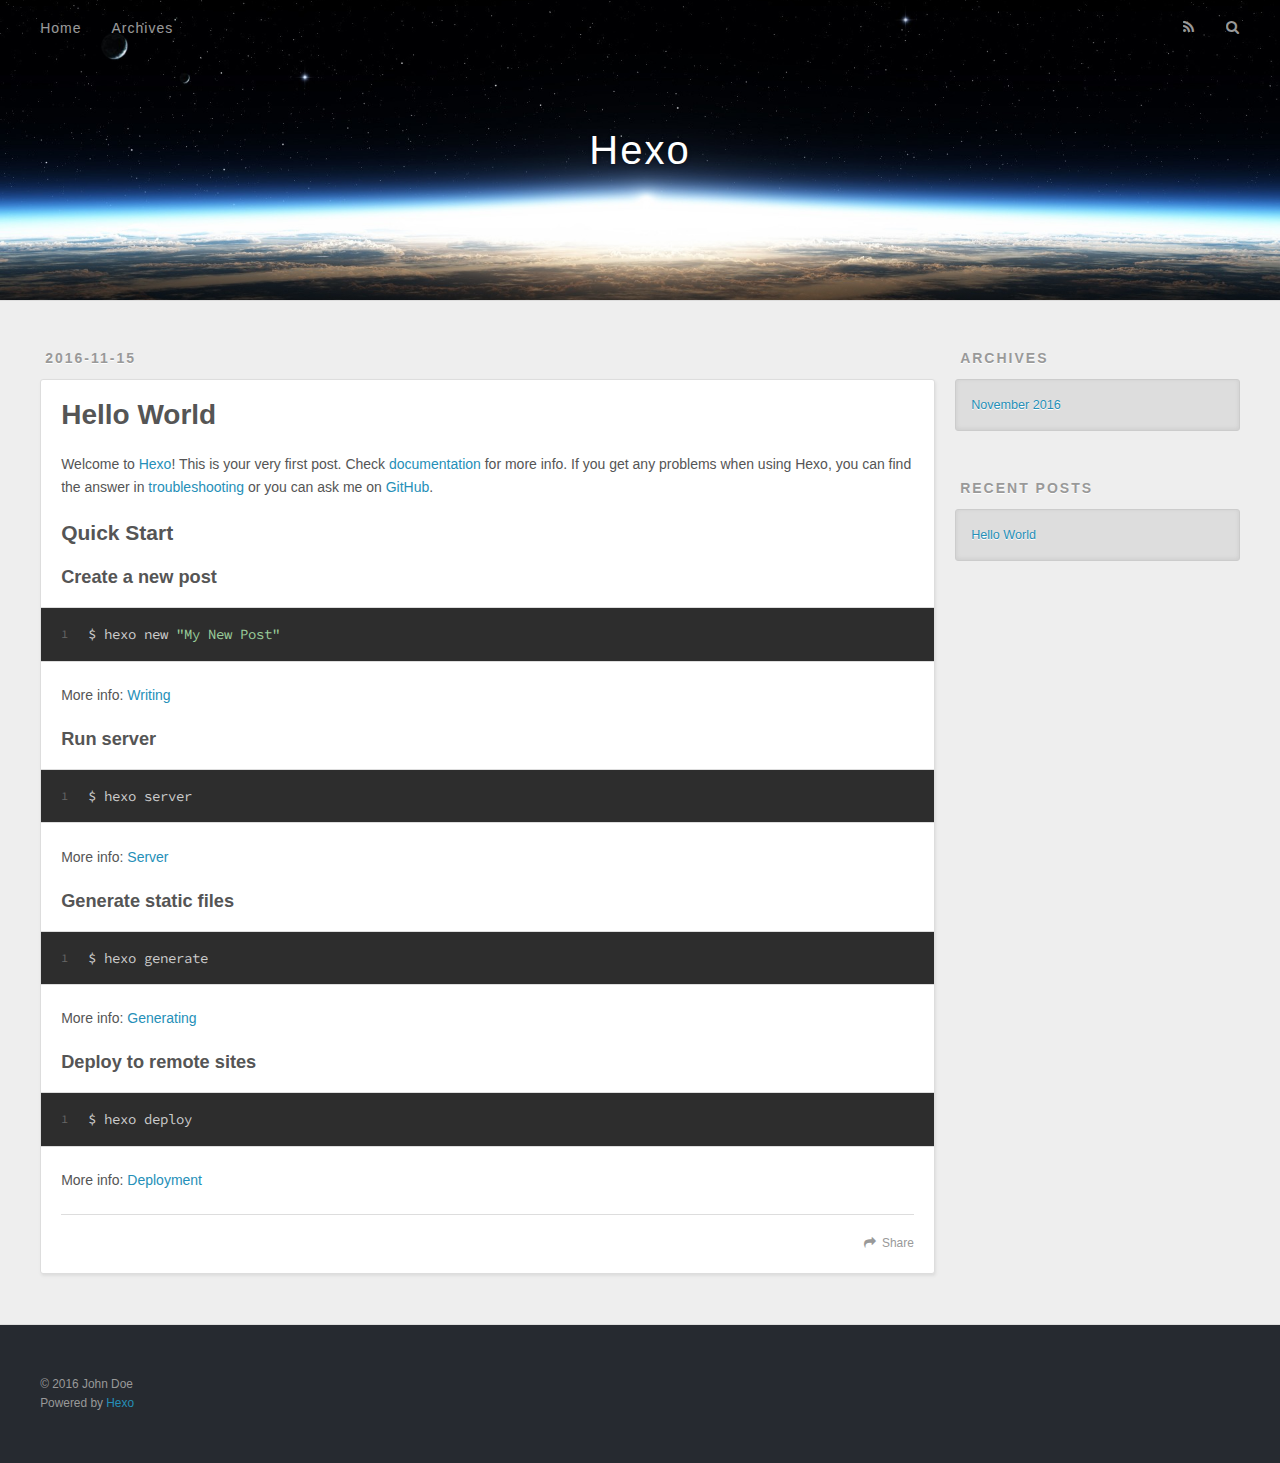
==== index.html @ 9d03d1fa "Site updated: 2016-11-15 23:50:27" ====
<!DOCTYPE html>
<html>
<head>
  <meta charset="utf-8">
  
  <title>Hexo</title>
  <meta name="viewport" content="width=device-width, initial-scale=1, maximum-scale=1">
  <meta property="og:type" content="website">
<meta property="og:title" content="Hexo">
<meta property="og:url" content="http://yoursite.com/index.html">
<meta property="og:site_name" content="Hexo">
<meta name="twitter:card" content="summary">
<meta name="twitter:title" content="Hexo">
  
    <link rel="alternate" href="/atom.xml" title="Hexo" type="application/atom+xml">
  
  
    <link rel="icon" href="/favicon.png">
  
  
    <link href="//fonts.googleapis.com/css?family=Source+Code+Pro" rel="stylesheet" type="text/css">
  
  <link rel="stylesheet" href="/css/style.css">
  

</head>

<body>
  <div id="container">
    <div id="wrap">
      <header id="header">
  <div id="banner"></div>
  <div id="header-outer" class="outer">
    <div id="header-title" class="inner">
      <h1 id="logo-wrap">
        <a href="/" id="logo">Hexo</a>
      </h1>
      
    </div>
    <div id="header-inner" class="inner">
      <nav id="main-nav">
        <a id="main-nav-toggle" class="nav-icon"></a>
        
          <a class="main-nav-link" href="/">Home</a>
        
          <a class="main-nav-link" href="/archives">Archives</a>
        
      </nav>
      <nav id="sub-nav">
        
          <a id="nav-rss-link" class="nav-icon" href="/atom.xml" title="RSS Feed"></a>
        
        <a id="nav-search-btn" class="nav-icon" title="Search"></a>
      </nav>
      <div id="search-form-wrap">
        <form action="//google.com/search" method="get" accept-charset="UTF-8" class="search-form"><input type="search" name="q" results="0" class="search-form-input" placeholder="Search"><button type="submit" class="search-form-submit">&#xF002;</button><input type="hidden" name="sitesearch" value="http://yoursite.com"></form>
      </div>
    </div>
  </div>
</header>
      <div class="outer">
        <section id="main">
  
    <article id="post-hello-world" class="article article-type-post" itemscope itemprop="blogPost">
  <div class="article-meta">
    <a href="/2016/11/15/hello-world/" class="article-date">
  <time datetime="2016-11-15T15:35:16.296Z" itemprop="datePublished">2016-11-15</time>
</a>
    
  </div>
  <div class="article-inner">
    
    
      <header class="article-header">
        
  
    <h1 itemprop="name">
      <a class="article-title" href="/2016/11/15/hello-world/">Hello World</a>
    </h1>
  

      </header>
    
    <div class="article-entry" itemprop="articleBody">
      
        <p>Welcome to <a href="https://hexo.io/" target="_blank" rel="external">Hexo</a>! This is your very first post. Check <a href="https://hexo.io/docs/" target="_blank" rel="external">documentation</a> for more info. If you get any problems when using Hexo, you can find the answer in <a href="https://hexo.io/docs/troubleshooting.html" target="_blank" rel="external">troubleshooting</a> or you can ask me on <a href="https://github.com/hexojs/hexo/issues" target="_blank" rel="external">GitHub</a>.</p>
<h2 id="Quick-Start"><a href="#Quick-Start" class="headerlink" title="Quick Start"></a>Quick Start</h2><h3 id="Create-a-new-post"><a href="#Create-a-new-post" class="headerlink" title="Create a new post"></a>Create a new post</h3><figure class="highlight bash"><table><tr><td class="gutter"><pre><div class="line">1</div></pre></td><td class="code"><pre><div class="line">$ hexo new <span class="string">"My New Post"</span></div></pre></td></tr></table></figure>
<p>More info: <a href="https://hexo.io/docs/writing.html" target="_blank" rel="external">Writing</a></p>
<h3 id="Run-server"><a href="#Run-server" class="headerlink" title="Run server"></a>Run server</h3><figure class="highlight bash"><table><tr><td class="gutter"><pre><div class="line">1</div></pre></td><td class="code"><pre><div class="line">$ hexo server</div></pre></td></tr></table></figure>
<p>More info: <a href="https://hexo.io/docs/server.html" target="_blank" rel="external">Server</a></p>
<h3 id="Generate-static-files"><a href="#Generate-static-files" class="headerlink" title="Generate static files"></a>Generate static files</h3><figure class="highlight bash"><table><tr><td class="gutter"><pre><div class="line">1</div></pre></td><td class="code"><pre><div class="line">$ hexo generate</div></pre></td></tr></table></figure>
<p>More info: <a href="https://hexo.io/docs/generating.html" target="_blank" rel="external">Generating</a></p>
<h3 id="Deploy-to-remote-sites"><a href="#Deploy-to-remote-sites" class="headerlink" title="Deploy to remote sites"></a>Deploy to remote sites</h3><figure class="highlight bash"><table><tr><td class="gutter"><pre><div class="line">1</div></pre></td><td class="code"><pre><div class="line">$ hexo deploy</div></pre></td></tr></table></figure>
<p>More info: <a href="https://hexo.io/docs/deployment.html" target="_blank" rel="external">Deployment</a></p>

      
    </div>
    <footer class="article-footer">
      <a data-url="http://yoursite.com/2016/11/15/hello-world/" data-id="civjo3qak0000n77t2xbtn2vl" class="article-share-link">Share</a>
      
      
    </footer>
  </div>
  
</article>


  

</section>
        
          <aside id="sidebar">
  
    

  
    

  
    
  
    
  <div class="widget-wrap">
    <h3 class="widget-title">Archives</h3>
    <div class="widget">
      <ul class="archive-list"><li class="archive-list-item"><a class="archive-list-link" href="/archives/2016/11/">November 2016</a></li></ul>
    </div>
  </div>


  
    
  <div class="widget-wrap">
    <h3 class="widget-title">Recent Posts</h3>
    <div class="widget">
      <ul>
        
          <li>
            <a href="/2016/11/15/hello-world/">Hello World</a>
          </li>
        
      </ul>
    </div>
  </div>

  
</aside>
        
      </div>
      <footer id="footer">
  
  <div class="outer">
    <div id="footer-info" class="inner">
      &copy; 2016 John Doe<br>
      Powered by <a href="http://hexo.io/" target="_blank">Hexo</a>
    </div>
  </div>
</footer>
    </div>
    <nav id="mobile-nav">
  
    <a href="/" class="mobile-nav-link">Home</a>
  
    <a href="/archives" class="mobile-nav-link">Archives</a>
  
</nav>
    

<script src="//ajax.googleapis.com/ajax/libs/jquery/2.0.3/jquery.min.js"></script>


  <link rel="stylesheet" href="/fancybox/jquery.fancybox.css">
  <script src="/fancybox/jquery.fancybox.pack.js"></script>


<script src="/js/script.js"></script>

  </div>
</body>
</html>
---- css/style.css ----
body {
  width: 100%;
}
body:before,
body:after {
  content: "";
  display: table;
}
body:after {
  clear: both;
}
html,
body,
div,
span,
applet,
object,
iframe,
h1,
h2,
h3,
h4,
h5,
h6,
p,
blockquote,
pre,
a,
abbr,
acronym,
address,
big,
cite,
code,
del,
dfn,
em,
img,
ins,
kbd,
q,
s,
samp,
small,
strike,
strong,
sub,
sup,
tt,
var,
dl,
dt,
dd,
ol,
ul,
li,
fieldset,
form,
label,
legend,
table,
caption,
tbody,
tfoot,
thead,
tr,
th,
td {
  margin: 0;
  padding: 0;
  border: 0;
  outline: 0;
  font-weight: inherit;
  font-style: inherit;
  font-family: inherit;
  font-size: 100%;
  vertical-align: baseline;
}
body {
  line-height: 1;
  color: #000;
  background: #fff;
}
ol,
ul {
  list-style: none;
}
table {
  border-collapse: separate;
  border-spacing: 0;
  vertical-align: middle;
}
caption,
th,
td {
  text-align: left;
  font-weight: normal;
  vertical-align: middle;
}
a img {
  border: none;
}
input,
button {
  margin: 0;
  padding: 0;
}
input::-moz-focus-inner,
button::-moz-focus-inner {
  border: 0;
  padding: 0;
}
@font-face {
  font-family: FontAwesome;
  font-style: normal;
  font-weight: normal;
  src: url("fonts/fontawesome-webfont.eot?v=#4.0.3");
  src: url("fonts/fontawesome-webfont.eot?#iefix&v=#4.0.3") format("embedded-opentype"), url("fonts/fontawesome-webfont.woff?v=#4.0.3") format("woff"), url("fonts/fontawesome-webfont.ttf?v=#4.0.3") format("truetype"), url("fonts/fontawesome-webfont.svg#fontawesomeregular?v=#4.0.3") format("svg");
}
html,
body,
#container {
  height: 100%;
}
body {
  background: #eee;
  font: 14px "Helvetica Neue", Helvetica, Arial, sans-serif;
  -webkit-text-size-adjust: 100%;
}
.outer {
  max-width: 1220px;
  margin: 0 auto;
  padding: 0 20px;
}
.outer:before,
.outer:after {
  content: "";
  display: table;
}
.outer:after {
  clear: both;
}
.inner {
  display: inline;
  float: left;
  width: 98.33333333333333%;
  margin: 0 0.833333333333333%;
}
.left,
.alignleft {
  float: left;
}
.right,
.alignright {
  float: right;
}
.clear {
  clear: both;
}
#container {
  position: relative;
}
.mobile-nav-on {
  overflow: hidden;
}
#wrap {
  height: 100%;
  width: 100%;
  position: absolute;
  top: 0;
  left: 0;
  -webkit-transition: 0.2s ease-out;
  -moz-transition: 0.2s ease-out;
  -ms-transition: 0.2s ease-out;
  transition: 0.2s ease-out;
  z-index: 1;
  background: #eee;
}
.mobile-nav-on #wrap {
  left: 280px;
}
@media screen and (min-width: 768px) {
  #main {
    display: inline;
    float: left;
    width: 73.33333333333333%;
    margin: 0 0.833333333333333%;
  }
}
.article-date,
.article-category-link,
.archive-year,
.widget-title {
  text-decoration: none;
  text-transform: uppercase;
  letter-spacing: 2px;
  color: #999;
  margin-bottom: 1em;
  margin-left: 5px;
  line-height: 1em;
  text-shadow: 0 1px #fff;
  font-weight: bold;
}
.article-inner,
.archive-article-inner {
  background: #fff;
  -webkit-box-shadow: 1px 2px 3px #ddd;
  box-shadow: 1px 2px 3px #ddd;
  border: 1px solid #ddd;
  border-radius: 3px;
}
.article-entry h1,
.widget h1 {
  font-size: 2em;
}
.article-entry h2,
.widget h2 {
  font-size: 1.5em;
}
.article-entry h3,
.widget h3 {
  font-size: 1.3em;
}
.article-entry h4,
.widget h4 {
  font-size: 1.2em;
}
.article-entry h5,
.widget h5 {
  font-size: 1em;
}
.article-entry h6,
.widget h6 {
  font-size: 1em;
  color: #999;
}
.article-entry hr,
.widget hr {
  border: 1px dashed #ddd;
}
.article-entry strong,
.widget strong {
  font-weight: bold;
}
.article-entry em,
.widget em,
.article-entry cite,
.widget cite {
  font-style: italic;
}
.article-entry sup,
.widget sup,
.article-entry sub,
.widget sub {
  font-size: 0.75em;
  line-height: 0;
  position: relative;
  vertical-align: baseline;
}
.article-entry sup,
.widget sup {
  top: -0.5em;
}
.article-entry sub,
.widget sub {
  bottom: -0.2em;
}
.article-entry small,
.widget small {
  font-size: 0.85em;
}
.article-entry acronym,
.widget acronym,
.article-entry abbr,
.widget abbr {
  border-bottom: 1px dotted;
}
.article-entry ul,
.widget ul,
.article-entry ol,
.widget ol,
.article-entry dl,
.widget dl {
  margin: 0 20px;
  line-height: 1.6em;
}
.article-entry ul ul,
.widget ul ul,
.article-entry ol ul,
.widget ol ul,
.article-entry ul ol,
.widget ul ol,
.article-entry ol ol,
.widget ol ol {
  margin-top: 0;
  margin-bottom: 0;
}
.article-entry ul,
.widget ul {
  list-style: disc;
}
.article-entry ol,
.widget ol {
  list-style: decimal;
}
.article-entry dt,
.widget dt {
  font-weight: bold;
}
#header {
  height: 300px;
  position: relative;
  border-bottom: 1px solid #ddd;
}
#header:before,
#header:after {
  content: "";
  position: absolute;
  left: 0;
  right: 0;
  height: 40px;
}
#header:before {
  top: 0;
  background: -webkit-linear-gradient(rgba(0,0,0,0.2), transparent);
  background: -moz-linear-gradient(rgba(0,0,0,0.2), transparent);
  background: -ms-linear-gradient(rgba(0,0,0,0.2), transparent);
  background: linear-gradient(rgba(0,0,0,0.2), transparent);
}
#header:after {
  bottom: 0;
  background: -webkit-linear-gradient(transparent, rgba(0,0,0,0.2));
  background: -moz-linear-gradient(transparent, rgba(0,0,0,0.2));
  background: -ms-linear-gradient(transparent, rgba(0,0,0,0.2));
  background: linear-gradient(transparent, rgba(0,0,0,0.2));
}
#header-outer {
  height: 100%;
  position: relative;
}
#header-inner {
  position: relative;
  overflow: hidden;
}
#banner {
  position: absolute;
  top: 0;
  left: 0;
  width: 100%;
  height: 100%;
  background: url("images/banner.jpg") center #000;
  -webkit-background-size: cover;
  -moz-background-size: cover;
  background-size: cover;
  z-index: -1;
}
#header-title {
  text-align: center;
  height: 40px;
  position: absolute;
  top: 50%;
  left: 0;
  margin-top: -20px;
}
#logo,
#subtitle {
  text-decoration: none;
  color: #fff;
  font-weight: 300;
  text-shadow: 0 1px 4px rgba(0,0,0,0.3);
}
#logo {
  font-size: 40px;
  line-height: 40px;
  letter-spacing: 2px;
}
#subtitle {
  font-size: 16px;
  line-height: 16px;
  letter-spacing: 1px;
}
#subtitle-wrap {
  margin-top: 16px;
}
#main-nav {
  float: left;
  margin-left: -15px;
}
.nav-icon,
.main-nav-link {
  float: left;
  color: #fff;
  opacity: 0.6;
  text-decoration: none;
  text-shadow: 0 1px rgba(0,0,0,0.2);
  -webkit-transition: opacity 0.2s;
  -moz-transition: opacity 0.2s;
  -ms-transition: opacity 0.2s;
  transition: opacity 0.2s;
  display: block;
  padding: 20px 15px;
}
.nav-icon:hover,
.main-nav-link:hover {
  opacity: 1;
}
.nav-icon {
  font-family: FontAwesome;
  text-align: center;
  font-size: 14px;
  width: 14px;
  height: 14px;
  padding: 20px 15px;
  position: relative;
  cursor: pointer;
}
.main-nav-link {
  font-weight: 300;
  letter-spacing: 1px;
}
@media screen and (max-width: 479px) {
  .main-nav-link {
    display: none;
  }
}
#main-nav-toggle {
  display: none;
}
#main-nav-toggle:before {
  content: "\f0c9";
}
@media screen and (max-width: 479px) {
  #main-nav-toggle {
    display: block;
  }
}
#sub-nav {
  float: right;
  margin-right: -15px;
}
#nav-rss-link:before {
  content: "\f09e";
}
#nav-search-btn:before {
  content: "\f002";
}
#search-form-wrap {
  position: absolute;
  top: 15px;
  width: 150px;
  height: 30px;
  right: -150px;
  opacity: 0;
  -webkit-transition: 0.2s ease-out;
  -moz-transition: 0.2s ease-out;
  -ms-transition: 0.2s ease-out;
  transition: 0.2s ease-out;
}
#search-form-wrap.on {
  opacity: 1;
  right: 0;
}
@media screen and (max-width: 479px) {
  #search-form-wrap {
    width: 100%;
    right: -100%;
  }
}
.search-form {
  position: absolute;
  top: 0;
  left: 0;
  right: 0;
  background: #fff;
  padding: 5px 15px;
  border-radius: 15px;
  -webkit-box-shadow: 0 0 10px rgba(0,0,0,0.3);
  box-shadow: 0 0 10px rgba(0,0,0,0.3);
}
.search-form-input {
  border: none;
  background: none;
  color: #555;
  width: 100%;
  font: 13px "Helvetica Neue", Helvetica, Arial, sans-serif;
  outline: none;
}
.search-form-input::-webkit-search-results-decoration,
.search-form-input::-webkit-search-cancel-button {
  -webkit-appearance: none;
}
.search-form-submit {
  position: absolute;
  top: 50%;
  right: 10px;
  margin-top: -7px;
  font: 13px FontAwesome;
  border: none;
  background: none;
  color: #bbb;
  cursor: pointer;
}
.search-form-submit:hover,
.search-form-submit:focus {
  color: #777;
}
.article {
  margin: 50px 0;
}
.article-inner {
  overflow: hidden;
}
.article-meta:before,
.article-meta:after {
  content: "";
  display: table;
}
.article-meta:after {
  clear: both;
}
.article-date {
  float: left;
}
.article-category {
  float: left;
  line-height: 1em;
  color: #ccc;
  text-shadow: 0 1px #fff;
  margin-left: 8px;
}
.article-category:before {
  content: "\2022";
}
.article-category-link {
  margin: 0 12px 1em;
}
.article-header {
  padding: 20px 20px 0;
}
.article-title {
  text-decoration: none;
  font-size: 2em;
  font-weight: bold;
  color: #555;
  line-height: 1.1em;
  -webkit-transition: color 0.2s;
  -moz-transition: color 0.2s;
  -ms-transition: color 0.2s;
  transition: color 0.2s;
}
a.article-title:hover {
  color: #258fb8;
}
.article-entry {
  color: #555;
  padding: 0 20px;
}
.article-entry:before,
.article-entry:after {
  content: "";
  display: table;
}
.article-entry:after {
  clear: both;
}
.article-entry p,
.article-entry table {
  line-height: 1.6em;
  margin: 1.6em 0;
}
.article-entry h1,
.article-entry h2,
.article-entry h3,
.article-entry h4,
.article-entry h5,
.article-entry h6 {
  font-weight: bold;
}
.article-entry h1,
.article-entry h2,
.article-entry h3,
.article-entry h4,
.article-entry h5,
.article-entry h6 {
  line-height: 1.1em;
  margin: 1.1em 0;
}
.article-entry a {
  color: #258fb8;
  text-decoration: none;
}
.article-entry a:hover {
  text-decoration: underline;
}
.article-entry ul,
.article-entry ol,
.article-entry dl {
  margin-top: 1.6em;
  margin-bottom: 1.6em;
}
.article-entry img,
.article-entry video {
  max-width: 100%;
  height: auto;
  display: block;
  margin: auto;
}
.article-entry iframe {
  border: none;
}
.article-entry table {
  width: 100%;
  border-collapse: collapse;
  border-spacing: 0;
}
.article-entry th {
  font-weight: bold;
  border-bottom: 3px solid #ddd;
  padding-bottom: 0.5em;
}
.article-entry td {
  border-bottom: 1px solid #ddd;
  padding: 10px 0;
}
.article-entry blockquote {
  font-family: Georgia, "Times New Roman", serif;
  font-size: 1.4em;
  margin: 1.6em 20px;
  text-align: center;
}
.article-entry blockquote footer {
  font-size: 14px;
  margin: 1.6em 0;
  font-family: "Helvetica Neue", Helvetica, Arial, sans-serif;
}
.article-entry blockquote footer cite:before {
  content: "—";
  padding: 0 0.5em;
}
.article-entry .pullquote {
  text-align: left;
  width: 45%;
  margin: 0;
}
.article-entry .pullquote.left {
  margin-left: 0.5em;
  margin-right: 1em;
}
.article-entry .pullquote.right {
  margin-right: 0.5em;
  margin-left: 1em;
}
.article-entry .caption {
  color: #999;
  display: block;
  font-size: 0.9em;
  margin-top: 0.5em;
  position: relative;
  text-align: center;
}
.article-entry .video-container {
  position: relative;
  padding-top: 56.25%;
  height: 0;
  overflow: hidden;
}
.article-entry .video-container iframe,
.article-entry .video-container object,
.article-entry .video-container embed {
  position: absolute;
  top: 0;
  left: 0;
  width: 100%;
  height: 100%;
  margin-top: 0;
}
.article-more-link a {
  display: inline-block;
  line-height: 1em;
  padding: 6px 15px;
  border-radius: 15px;
  background: #eee;
  color: #999;
  text-shadow: 0 1px #fff;
  text-decoration: none;
}
.article-more-link a:hover {
  background: #258fb8;
  color: #fff;
  text-decoration: none;
  text-shadow: 0 1px #1e7293;
}
.article-footer {
  font-size: 0.85em;
  line-height: 1.6em;
  border-top: 1px solid #ddd;
  padding-top: 1.6em;
  margin: 0 20px 20px;
}
.article-footer:before,
.article-footer:after {
  content: "";
  display: table;
}
.article-footer:after {
  clear: both;
}
.article-footer a {
  color: #999;
  text-decoration: none;
}
.article-footer a:hover {
  color: #555;
}
.article-tag-list-item {
  float: left;
  margin-right: 10px;
}
.article-tag-list-link:before {
  content: "#";
}
.article-comment-link {
  float: right;
}
.article-comment-link:before {
  content: "\f075";
  font-family: FontAwesome;
  padding-right: 8px;
}
.article-share-link {
  cursor: pointer;
  float: right;
  margin-left: 20px;
}
.article-share-link:before {
  content: "\f064";
  font-family: FontAwesome;
  padding-right: 6px;
}
#article-nav {
  position: relative;
}
#article-nav:before,
#article-nav:after {
  content: "";
  display: table;
}
#article-nav:after {
  clear: both;
}
@media screen and (min-width: 768px) {
  #article-nav {
    margin: 50px 0;
  }
  #article-nav:before {
    width: 8px;
    height: 8px;
    position: absolute;
    top: 50%;
    left: 50%;
    margin-top: -4px;
    margin-left: -4px;
    content: "";
    border-radius: 50%;
    background: #ddd;
    -webkit-box-shadow: 0 1px 2px #fff;
    box-shadow: 0 1px 2px #fff;
  }
}
.article-nav-link-wrap {
  text-decoration: none;
  text-shadow: 0 1px #fff;
  color: #999;
  -webkit-box-sizing: border-box;
  -moz-box-sizing: border-box;
  box-sizing: border-box;
  margin-top: 50px;
  text-align: center;
  display: block;
}
.article-nav-link-wrap:hover {
  color: #555;
}
@media screen and (min-width: 768px) {
  .article-nav-link-wrap {
    width: 50%;
    margin-top: 0;
  }
}
@media screen and (min-width: 768px) {
  #article-nav-newer {
    float: left;
    text-align: right;
    padding-right: 20px;
  }
}
@media screen and (min-width: 768px) {
  #article-nav-older {
    float: right;
    text-align: left;
    padding-left: 20px;
  }
}
.article-nav-caption {
  text-transform: uppercase;
  letter-spacing: 2px;
  color: #ddd;
  line-height: 1em;
  font-weight: bold;
}
#article-nav-newer .article-nav-caption {
  margin-right: -2px;
}
.article-nav-title {
  font-size: 0.85em;
  line-height: 1.6em;
  margin-top: 0.5em;
}
.article-share-box {
  position: absolute;
  display: none;
  background: #fff;
  -webkit-box-shadow: 1px 2px 10px rgba(0,0,0,0.2);
  box-shadow: 1px 2px 10px rgba(0,0,0,0.2);
  border-radius: 3px;
  margin-left: -145px;
  overflow: hidden;
  z-index: 1;
}
.article-share-box.on {
  display: block;
}
.article-share-input {
  width: 100%;
  background: none;
  -webkit-box-sizing: border-box;
  -moz-box-sizing: border-box;
  box-sizing: border-box;
  font: 14px "Helvetica Neue", Helvetica, Arial, sans-serif;
  padding: 0 15px;
  color: #555;
  outline: none;
  border: 1px solid #ddd;
  border-radius: 3px 3px 0 0;
  height: 36px;
  line-height: 36px;
}
.article-share-links {
  background: #eee;
}
.article-share-links:before,
.article-share-links:after {
  content: "";
  display: table;
}
.article-share-links:after {
  clear: both;
}
.article-share-twitter,
.article-share-facebook,
.article-share-pinterest,
.article-share-google {
  width: 50px;
  height: 36px;
  display: block;
  float: left;
  position: relative;
  color: #999;
  text-shadow: 0 1px #fff;
}
.article-share-twitter:before,
.article-share-facebook:before,
.article-share-pinterest:before,
.article-share-google:before {
  font-size: 20px;
  font-family: FontAwesome;
  width: 20px;
  height: 20px;
  position: absolute;
  top: 50%;
  left: 50%;
  margin-top: -10px;
  margin-left: -10px;
  text-align: center;
}
.article-share-twitter:hover,
.article-share-facebook:hover,
.article-share-pinterest:hover,
.article-share-google:hover {
  color: #fff;
}
.article-share-twitter:before {
  content: "\f099";
}
.article-share-twitter:hover {
  background: #00aced;
  text-shadow: 0 1px #008abe;
}
.article-share-facebook:before {
  content: "\f09a";
}
.article-share-facebook:hover {
  background: #3b5998;
  text-shadow: 0 1px #2f477a;
}
.article-share-pinterest:before {
  content: "\f0d2";
}
.article-share-pinterest:hover {
  background: #cb2027;
  text-shadow: 0 1px #a21a1f;
}
.article-share-google:before {
  content: "\f0d5";
}
.article-share-google:hover {
  background: #dd4b39;
  text-shadow: 0 1px #be3221;
}
.article-gallery {
  background: #000;
  position: relative;
}
.article-gallery-photos {
  position: relative;
  overflow: hidden;
}
.article-gallery-img {
  display: none;
  max-width: 100%;
}
.article-gallery-img:first-child {
  display: block;
}
.article-gallery-img.loaded {
  position: absolute;
  display: block;
}
.article-gallery-img img {
  display: block;
  max-width: 100%;
  margin: 0 auto;
}
#comments {
  background: #fff;
  -webkit-box-shadow: 1px 2px 3px #ddd;
  box-shadow: 1px 2px 3px #ddd;
  padding: 20px;
  border: 1px solid #ddd;
  border-radius: 3px;
  margin: 50px 0;
}
#comments a {
  color: #258fb8;
}
.archives-wrap {
  margin: 50px 0;
}
.archives:before,
.archives:after {
  content: "";
  display: table;
}
.archives:after {
  clear: both;
}
.archive-year-wrap {
  margin-bottom: 1em;
}
.archives {
  -webkit-column-gap: 10px;
  -moz-column-gap: 10px;
  column-gap: 10px;
}
@media screen and (min-width: 480px) and (max-width: 767px) {
  .archives {
    -webkit-column-count: 2;
    -moz-column-count: 2;
    column-count: 2;
  }
}
@media screen and (min-width: 768px) {
  .archives {
    -webkit-column-count: 3;
    -moz-column-count: 3;
    column-count: 3;
  }
}
.archive-article {
  -webkit-column-break-inside: avoid;
  page-break-inside: avoid;
  overflow: hidden;
  break-inside: avoid-column;
}
.archive-article-inner {
  padding: 10px;
  margin-bottom: 15px;
}
.archive-article-title {
  text-decoration: none;
  font-weight: bold;
  color: #555;
  -webkit-transition: color 0.2s;
  -moz-transition: color 0.2s;
  -ms-transition: color 0.2s;
  transition: color 0.2s;
  line-height: 1.6em;
}
.archive-article-title:hover {
  color: #258fb8;
}
.archive-article-footer {
  margin-top: 1em;
}
.archive-article-date {
  color: #999;
  text-decoration: none;
  font-size: 0.85em;
  line-height: 1em;
  margin-bottom: 0.5em;
  display: block;
}
#page-nav {
  margin: 50px auto;
  background: #fff;
  -webkit-box-shadow: 1px 2px 3px #ddd;
  box-shadow: 1px 2px 3px #ddd;
  border: 1px solid #ddd;
  border-radius: 3px;
  text-align: center;
  color: #999;
  overflow: hidden;
}
#page-nav:before,
#page-nav:after {
  content: "";
  display: table;
}
#page-nav:after {
  clear: both;
}
#page-nav a,
#page-nav span {
  padding: 10px 20px;
  line-height: 1;
  height: 2ex;
}
#page-nav a {
  color: #999;
  text-decoration: none;
}
#page-nav a:hover {
  background: #999;
  color: #fff;
}
#page-nav .prev {
  float: left;
}
#page-nav .next {
  float: right;
}
#page-nav .page-number {
  display: inline-block;
}
@media screen and (max-width: 479px) {
  #page-nav .page-number {
    display: none;
  }
}
#page-nav .current {
  color: #555;
  font-weight: bold;
}
#page-nav .space {
  color: #ddd;
}
#footer {
  background: #262a30;
  padding: 50px 0;
  border-top: 1px solid #ddd;
  color: #999;
}
#footer a {
  color: #258fb8;
  text-decoration: none;
}
#footer a:hover {
  text-decoration: underline;
}
#footer-info {
  line-height: 1.6em;
  font-size: 0.85em;
}
.article-entry pre,
.article-entry .highlight {
  background: #2d2d2d;
  margin: 0 -20px;
  padding: 15px 20px;
  border-style: solid;
  border-color: #ddd;
  border-width: 1px 0;
  overflow: auto;
  color: #ccc;
  line-height: 22.400000000000002px;
}
.article-entry .highlight .gutter pre,
.article-entry .gist .gist-file .gist-data .line-numbers {
  color: #666;
  font-size: 0.85em;
}
.article-entry pre,
.article-entry code {
  font-family: "Source Code Pro", Consolas, Monaco, Menlo, Consolas, monospace;
}
.article-entry code {
  background: #eee;
  text-shadow: 0 1px #fff;
  padding: 0 0.3em;
}
.article-entry pre code {
  background: none;
  text-shadow: none;
  padding: 0;
}
.article-entry .highlight pre {
  border: none;
  margin: 0;
  padding: 0;
}
.article-entry .highlight table {
  margin: 0;
  width: auto;
}
.article-entry .highlight td {
  border: none;
  padding: 0;
}
.article-entry .highlight figcaption {
  font-size: 0.85em;
  color: #999;
  line-height: 1em;
  margin-bottom: 1em;
}
.article-entry .highlight figcaption:before,
.article-entry .highlight figcaption:after {
  content: "";
  display: table;
}
.article-entry .highlight figcaption:after {
  clear: both;
}
.article-entry .highlight figcaption a {
  float: right;
}
.article-entry .highlight .gutter pre {
  text-align: right;
  padding-right: 20px;
}
.article-entry .highlight .line {
  height: 22.400000000000002px;
}
.article-entry .highlight .line.marked {
  background: #515151;
}
.article-entry .gist {
  margin: 0 -20px;
  border-style: solid;
  border-color: #ddd;
  border-width: 1px 0;
  background: #2d2d2d;
  padding: 15px 20px 15px 0;
}
.article-entry .gist .gist-file {
  border: none;
  font-family: "Source Code Pro", Consolas, Monaco, Menlo, Consolas, monospace;
  margin: 0;
}
.article-entry .gist .gist-file .gist-data {
  background: none;
  border: none;
}
.article-entry .gist .gist-file .gist-data .line-numbers {
  background: none;
  border: none;
  padding: 0 20px 0 0;
}
.article-entry .gist .gist-file .gist-data .line-data {
  padding: 0 !important;
}
.article-entry .gist .gist-file .highlight {
  margin: 0;
  padding: 0;
  border: none;
}
.article-entry .gist .gist-file .gist-meta {
  background: #2d2d2d;
  color: #999;
  font: 0.85em "Helvetica Neue", Helvetica, Arial, sans-serif;
  text-shadow: 0 0;
  padding: 0;
  margin-top: 1em;
  margin-left: 20px;
}
.article-entry .gist .gist-file .gist-meta a {
  color: #258fb8;
  font-weight: normal;
}
.article-entry .gist .gist-file .gist-meta a:hover {
  text-decoration: underline;
}
pre .comment,
pre .title {
  color: #999;
}
pre .variable,
pre .attribute,
pre .tag,
pre .regexp,
pre .ruby .constant,
pre .xml .tag .title,
pre .xml .pi,
pre .xml .doctype,
pre .html .doctype,
pre .css .id,
pre .css .class,
pre .css .pseudo {
  color: #f2777a;
}
pre .number,
pre .preprocessor,
pre .built_in,
pre .literal,
pre .params,
pre .constant {
  color: #f99157;
}
pre .class,
pre .ruby .class .title,
pre .css .rules .attribute {
  color: #9c9;
}
pre .string,
pre .value,
pre .inheritance,
pre .header,
pre .ruby .symbol,
pre .xml .cdata {
  color: #9c9;
}
pre .css .hexcolor {
  color: #6cc;
}
pre .function,
pre .python .decorator,
pre .python .title,
pre .ruby .function .title,
pre .ruby .title .keyword,
pre .perl .sub,
pre .javascript .title,
pre .coffeescript .title {
  color: #69c;
}
pre .keyword,
pre .javascript .function {
  color: #c9c;
}
@media screen and (max-width: 479px) {
  #mobile-nav {
    position: absolute;
    top: 0;
    left: 0;
    width: 280px;
    height: 100%;
    background: #191919;
    border-right: 1px solid #fff;
  }
}
@media screen and (max-width: 479px) {
  .mobile-nav-link {
    display: block;
    color: #999;
    text-decoration: none;
    padding: 15px 20px;
    font-weight: bold;
  }
  .mobile-nav-link:hover {
    color: #fff;
  }
}
@media screen and (min-width: 768px) {
  #sidebar {
    display: inline;
    float: left;
    width: 23.333333333333332%;
    margin: 0 0.833333333333333%;
  }
}
.widget-wrap {
  margin: 50px 0;
}
.widget {
  color: #777;
  text-shadow: 0 1px #fff;
  background: #ddd;
  -webkit-box-shadow: 0 -1px 4px #ccc inset;
  box-shadow: 0 -1px 4px #ccc inset;
  border: 1px solid #ccc;
  padding: 15px;
  border-radius: 3px;
}
.widget a {
  color: #258fb8;
  text-decoration: none;
}
.widget a:hover {
  text-decoration: underline;
}
.widget ul ul,
.widget ol ul,
.widget dl ul,
.widget ul ol,
.widget ol ol,
.widget dl ol,
.widget ul dl,
.widget ol dl,
.widget dl dl {
  margin-left: 15px;
  list-style: disc;
}
.widget {
  line-height: 1.6em;
  word-wrap: break-word;
  font-size: 0.9em;
}
.widget ul,
.widget ol {
  list-style: none;
  margin: 0;
}
.widget ul ul,
.widget ol ul,
.widget ul ol,
.widget ol ol {
  margin: 0 20px;
}
.widget ul ul,
.widget ol ul {
  list-style: disc;
}
.widget ul ol,
.widget ol ol {
  list-style: decimal;
}
.category-list-count,
.tag-list-count,
.archive-list-count {
  padding-left: 5px;
  color: #999;
  font-size: 0.85em;
}
.category-list-count:before,
.tag-list-count:before,
.archive-list-count:before {
  content: "(";
}
.category-list-count:after,
.tag-list-count:after,
.archive-list-count:after {
  content: ")";
}
.tagcloud a {
  margin-right: 5px;
  display: inline-block;
}
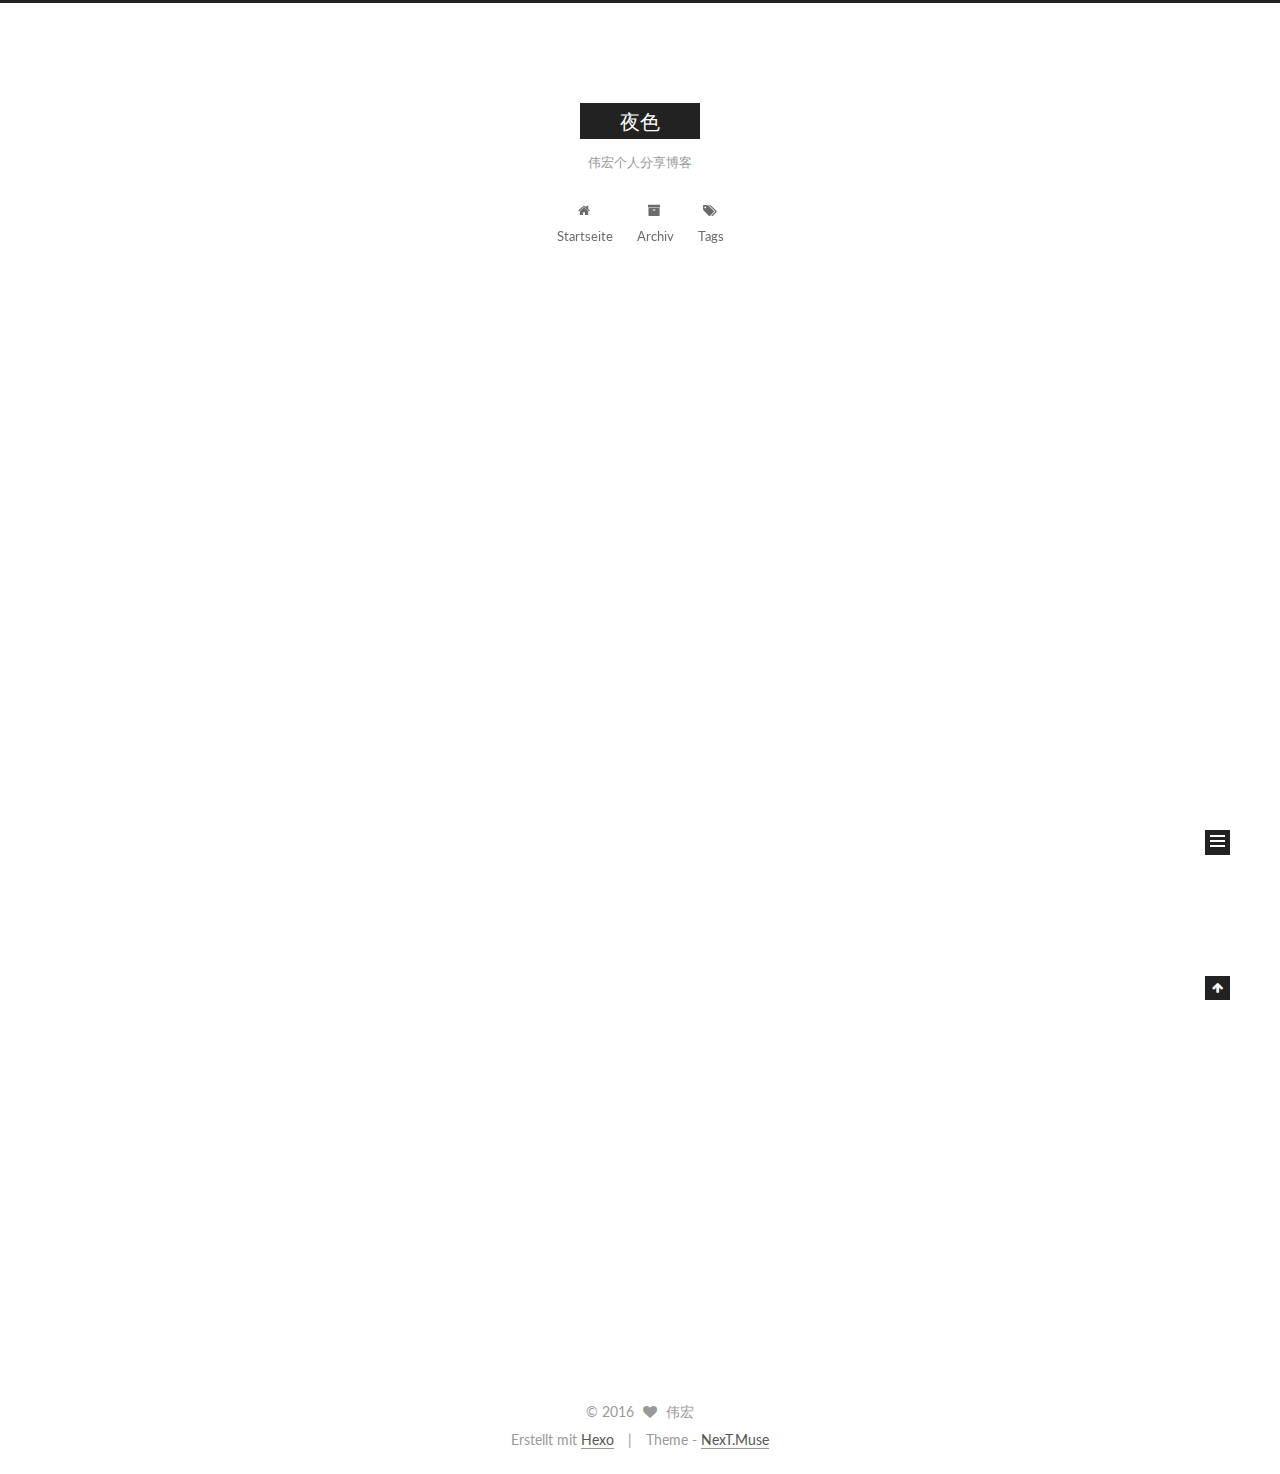
==== commit bab9866a: "Site updated: 2016-11-16 00:52:46" ====
--- a/index.html
+++ b/index.html
@@ -1,89 +1,323 @@
-<!DOCTYPE html>
-<html>
+<!doctype html>
+
+
+
+  
+
+
+<html class="theme-next muse use-motion" lang="">
 <head>
-  <meta charset="utf-8">
-  
-  <title>Hexo</title>
-  <meta name="viewport" content="width=device-width, initial-scale=1, maximum-scale=1">
-  <meta property="og:type" content="website">
-<meta property="og:title" content="Hexo">
+  <meta charset="UTF-8"/>
+<meta http-equiv="X-UA-Compatible" content="IE=edge" />
+<meta name="viewport" content="width=device-width, initial-scale=1, maximum-scale=1"/>
+
+
+
+<meta http-equiv="Cache-Control" content="no-transform" />
+<meta http-equiv="Cache-Control" content="no-siteapp" />
+
+
+
+
+
+
+
+
+
+
+
+
+  
+  
+  <link href="/lib/fancybox/source/jquery.fancybox.css?v=2.1.5" rel="stylesheet" type="text/css" />
+
+
+
+
+  
+  
+  
+  
+
+  
+    
+    
+  
+
+  
+
+  
+
+  
+
+  
+
+  
+    
+    
+    <link href="//fonts.googleapis.com/css?family=Lato:300,300italic,400,400italic,700,700italic&subset=latin,latin-ext" rel="stylesheet" type="text/css">
+  
+
+
+
+
+
+
+<link href="/lib/font-awesome/css/font-awesome.min.css?v=4.6.2" rel="stylesheet" type="text/css" />
+
+<link href="/css/main.css?v=5.1.0" rel="stylesheet" type="text/css" />
+
+
+  <meta name="keywords" content="Hexo, NexT" />
+
+
+
+
+
+
+
+
+  <link rel="shortcut icon" type="image/x-icon" href="/favicon.ico?v=5.1.0" />
+
+
+
+
+
+
+<meta name="description" content="To Live is To Change The World!">
+<meta property="og:type" content="website">
+<meta property="og:title" content="夜色">
 <meta property="og:url" content="http://yoursite.com/index.html">
-<meta property="og:site_name" content="Hexo">
+<meta property="og:site_name" content="夜色">
+<meta property="og:description" content="To Live is To Change The World!">
 <meta name="twitter:card" content="summary">
-<meta name="twitter:title" content="Hexo">
-  
-    <link rel="alternate" href="/atom.xml" title="Hexo" type="application/atom+xml">
-  
-  
-    <link rel="icon" href="/favicon.png">
-  
-  
-    <link href="//fonts.googleapis.com/css?family=Source+Code+Pro" rel="stylesheet" type="text/css">
-  
-  <link rel="stylesheet" href="/css/style.css">
-  
-
+<meta name="twitter:title" content="夜色">
+<meta name="twitter:description" content="To Live is To Change The World!">
+
+
+
+<script type="text/javascript" id="hexo.configurations">
+  var NexT = window.NexT || {};
+  var CONFIG = {
+    root: '/',
+    scheme: 'Muse',
+    sidebar: {"position":"left","display":"post"},
+    fancybox: true,
+    motion: true,
+    duoshuo: {
+      userId: '0',
+      author: 'Author'
+    },
+    algolia: {
+      applicationID: '',
+      apiKey: '',
+      indexName: '',
+      hits: {"per_page":10},
+      labels: {"input_placeholder":"Search for Posts","hits_empty":"We didn't find any results for the search: ${query}","hits_stats":"${hits} results found in ${time} ms"}
+    }
+  };
+</script>
+
+
+
+  <link rel="canonical" href="http://yoursite.com/"/>
+
+
+
+
+
+  <title> 夜色 </title>
 </head>
 
-<body>
-  <div id="container">
-    <div id="wrap">
-      <header id="header">
-  <div id="banner"></div>
-  <div id="header-outer" class="outer">
-    <div id="header-title" class="inner">
-      <h1 id="logo-wrap">
-        <a href="/" id="logo">Hexo</a>
-      </h1>
-      
-    </div>
-    <div id="header-inner" class="inner">
-      <nav id="main-nav">
-        <a id="main-nav-toggle" class="nav-icon"></a>
-        
-          <a class="main-nav-link" href="/">Home</a>
-        
-          <a class="main-nav-link" href="/archives">Archives</a>
-        
-      </nav>
-      <nav id="sub-nav">
-        
-          <a id="nav-rss-link" class="nav-icon" href="/atom.xml" title="RSS Feed"></a>
-        
-        <a id="nav-search-btn" class="nav-icon" title="Search"></a>
-      </nav>
-      <div id="search-form-wrap">
-        <form action="//google.com/search" method="get" accept-charset="UTF-8" class="search-form"><input type="search" name="q" results="0" class="search-form-input" placeholder="Search"><button type="submit" class="search-form-submit">&#xF002;</button><input type="hidden" name="sitesearch" value="http://yoursite.com"></form>
-      </div>
-    </div>
+<body itemscope itemtype="http://schema.org/WebPage" lang="">
+
+  
+
+
+
+
+
+
+
+
+
+
+  
+  
+    
+  
+
+  <div class="container one-collumn sidebar-position-left 
+   page-home 
+ ">
+    <div class="headband"></div>
+
+    <header id="header" class="header" itemscope itemtype="http://schema.org/WPHeader">
+      <div class="header-inner"><div class="site-meta ">
+  
+
+  <div class="custom-logo-site-title">
+    <a href="/"  class="brand" rel="start">
+      <span class="logo-line-before"><i></i></span>
+      <span class="site-title">夜色</span>
+      <span class="logo-line-after"><i></i></span>
+    </a>
   </div>
-</header>
-      <div class="outer">
-        <section id="main">
-  
-    <article id="post-hello-world" class="article article-type-post" itemscope itemprop="blogPost">
-  <div class="article-meta">
-    <a href="/2016/11/15/hello-world/" class="article-date">
-  <time datetime="2016-11-15T15:35:16.296Z" itemprop="datePublished">2016-11-15</time>
-</a>
-    
-  </div>
-  <div class="article-inner">
-    
-    
-      <header class="article-header">
-        
-  
-    <h1 itemprop="name">
-      <a class="article-title" href="/2016/11/15/hello-world/">Hello World</a>
-    </h1>
-  
-
+  <p class="site-subtitle">伟宏个人分享博客</p>
+</div>
+
+<div class="site-nav-toggle">
+  <button>
+    <span class="btn-bar"></span>
+    <span class="btn-bar"></span>
+    <span class="btn-bar"></span>
+  </button>
+</div>
+
+<nav class="site-nav">
+  
+
+  
+    <ul id="menu" class="menu">
+      
+        
+        <li class="menu-item menu-item-home">
+          <a href="/" rel="section">
+            
+              <i class="menu-item-icon fa fa-fw fa-home"></i> <br />
+            
+            Startseite
+          </a>
+        </li>
+      
+        
+        <li class="menu-item menu-item-archives">
+          <a href="/archives" rel="section">
+            
+              <i class="menu-item-icon fa fa-fw fa-archive"></i> <br />
+            
+            Archiv
+          </a>
+        </li>
+      
+        
+        <li class="menu-item menu-item-tags">
+          <a href="/tags" rel="section">
+            
+              <i class="menu-item-icon fa fa-fw fa-tags"></i> <br />
+            
+            Tags
+          </a>
+        </li>
+      
+
+      
+    </ul>
+  
+
+  
+</nav>
+
+
+
+ </div>
+    </header>
+
+    <main id="main" class="main">
+      <div class="main-inner">
+        <div class="content-wrap">
+          <div id="content" class="content">
+            
+  <section id="posts" class="posts-expand">
+    
+      
+
+  
+
+  
+  
+  
+
+  <article class="post post-type-normal " itemscope itemtype="http://schema.org/Article">
+  <link itemprop="mainEntityOfPage" href="http://yoursite.com/2016/11/15/hello-world/">
+
+  <span style="display:none" itemprop="author" itemscope itemtype="http://schema.org/Person">
+    <meta itemprop="name" content="伟宏">
+    <meta itemprop="description" content="">
+    <meta itemprop="image" content="/images/avatar.gif">
+  </span>
+
+  <span style="display:none" itemprop="publisher" itemscope itemtype="http://schema.org/Organization">
+    <meta itemprop="name" content="夜色">
+    <span style="display:none" itemprop="logo" itemscope itemtype="http://schema.org/ImageObject">
+      <img style="display:none;" itemprop="url image" alt="夜色" src="">
+    </span>
+  </span>
+
+    
+      <header class="post-header">
+
+        
+        
+          <h1 class="post-title" itemprop="name headline">
+            
+            
+              
+                
+                <a class="post-title-link" href="/2016/11/15/hello-world/" itemprop="url">
+                  Hello World
+                </a>
+              
+            
+          </h1>
+        
+
+        <div class="post-meta">
+          <span class="post-time">
+            
+              <span class="post-meta-item-icon">
+                <i class="fa fa-calendar-o"></i>
+              </span>
+              <span class="post-meta-item-text">Veröffentlicht am</span>
+              <time title="Post created" itemprop="dateCreated datePublished" datetime="2016-11-15T23:35:16+08:00">
+                2016-11-15
+              </time>
+            
+
+            
+
+            
+          </span>
+
+          
+
+          
+            
+          
+
+          
+
+          
+          
+
+          
+
+          
+
+        </div>
       </header>
     
-    <div class="article-entry" itemprop="articleBody">
-      
-        <p>Welcome to <a href="https://hexo.io/" target="_blank" rel="external">Hexo</a>! This is your very first post. Check <a href="https://hexo.io/docs/" target="_blank" rel="external">documentation</a> for more info. If you get any problems when using Hexo, you can find the answer in <a href="https://hexo.io/docs/troubleshooting.html" target="_blank" rel="external">troubleshooting</a> or you can ask me on <a href="https://github.com/hexojs/hexo/issues" target="_blank" rel="external">GitHub</a>.</p>
+
+
+    <div class="post-body" itemprop="articleBody">
+
+      
+      
+
+      
+        
+          
+            <p>Welcome to <a href="https://hexo.io/" target="_blank" rel="external">Hexo</a>! This is your very first post. Check <a href="https://hexo.io/docs/" target="_blank" rel="external">documentation</a> for more info. If you get any problems when using Hexo, you can find the answer in <a href="https://hexo.io/docs/troubleshooting.html" target="_blank" rel="external">troubleshooting</a> or you can ask me on <a href="https://github.com/hexojs/hexo/issues" target="_blank" rel="external">GitHub</a>.</p>
 <h2 id="Quick-Start"><a href="#Quick-Start" class="headerlink" title="Quick Start"></a>Quick Start</h2><h3 id="Create-a-new-post"><a href="#Create-a-new-post" class="headerlink" title="Create a new post"></a>Create a new post</h3><figure class="highlight bash"><table><tr><td class="gutter"><pre><div class="line">1</div></pre></td><td class="code"><pre><div class="line">$ hexo new <span class="string">"My New Post"</span></div></pre></td></tr></table></figure>
 <p>More info: <a href="https://hexo.io/docs/writing.html" target="_blank" rel="external">Writing</a></p>
 <h3 id="Run-server"><a href="#Run-server" class="headerlink" title="Run server"></a>Run server</h3><figure class="highlight bash"><table><tr><td class="gutter"><pre><div class="line">1</div></pre></td><td class="code"><pre><div class="line">$ hexo server</div></pre></td></tr></table></figure>
@@ -93,88 +327,234 @@
 <h3 id="Deploy-to-remote-sites"><a href="#Deploy-to-remote-sites" class="headerlink" title="Deploy to remote sites"></a>Deploy to remote sites</h3><figure class="highlight bash"><table><tr><td class="gutter"><pre><div class="line">1</div></pre></td><td class="code"><pre><div class="line">$ hexo deploy</div></pre></td></tr></table></figure>
 <p>More info: <a href="https://hexo.io/docs/deployment.html" target="_blank" rel="external">Deployment</a></p>
 
+          
+        
       
     </div>
-    <footer class="article-footer">
-      <a data-url="http://yoursite.com/2016/11/15/hello-world/" data-id="civjo3qak0000n77t2xbtn2vl" class="article-share-link">Share</a>
-      
+
+    <div>
+      
+    </div>
+
+    <div>
+      
+    </div>
+
+
+    <footer class="post-footer">
+      
+
+      
+
+      
+      
+        <div class="post-eof"></div>
       
     </footer>
-  </div>
-  
-</article>
-
-
-  
-
-</section>
-        
-          <aside id="sidebar">
-  
-    
-
-  
-    
-
-  
-    
-  
-    
-  <div class="widget-wrap">
-    <h3 class="widget-title">Archives</h3>
-    <div class="widget">
-      <ul class="archive-list"><li class="archive-list-item"><a class="archive-list-link" href="/archives/2016/11/">November 2016</a></li></ul>
+  </article>
+
+
+    
+  </section>
+
+  
+
+
+          </div>
+          
+
+
+          
+
+        </div>
+        
+          
+  
+  <div class="sidebar-toggle">
+    <div class="sidebar-toggle-line-wrap">
+      <span class="sidebar-toggle-line sidebar-toggle-line-first"></span>
+      <span class="sidebar-toggle-line sidebar-toggle-line-middle"></span>
+      <span class="sidebar-toggle-line sidebar-toggle-line-last"></span>
     </div>
   </div>
 
-
-  
-    
-  <div class="widget-wrap">
-    <h3 class="widget-title">Recent Posts</h3>
-    <div class="widget">
-      <ul>
-        
-          <li>
-            <a href="/2016/11/15/hello-world/">Hello World</a>
-          </li>
-        
-      </ul>
+  <aside id="sidebar" class="sidebar">
+    <div class="sidebar-inner">
+
+      
+
+      
+
+      <section class="site-overview sidebar-panel sidebar-panel-active">
+        <div class="site-author motion-element" itemprop="author" itemscope itemtype="http://schema.org/Person">
+          <img class="site-author-image" itemprop="image"
+               src="/images/avatar.gif"
+               alt="伟宏" />
+          <p class="site-author-name" itemprop="name">伟宏</p>
+          <p class="site-description motion-element" itemprop="description">To Live is To Change The World!</p>
+        </div>
+        <nav class="site-state motion-element">
+          <div class="site-state-item site-state-posts">
+            <a href="/archives">
+              <span class="site-state-item-count">1</span>
+              <span class="site-state-item-name">Artikel</span>
+            </a>
+          </div>
+
+          
+
+          
+
+        </nav>
+
+        
+
+        <div class="links-of-author motion-element">
+          
+        </div>
+
+        
+        
+
+        
+        
+
+        
+
+
+      </section>
+
+      
+
+    </div>
+  </aside>
+
+
+        
+      </div>
+    </main>
+
+    <footer id="footer" class="footer">
+      <div class="footer-inner">
+        <div class="copyright" >
+  
+  &copy; 
+  <span itemprop="copyrightYear">2016</span>
+  <span class="with-love">
+    <i class="fa fa-heart"></i>
+  </span>
+  <span class="author" itemprop="copyrightHolder">伟宏</span>
+</div>
+
+
+<div class="powered-by">
+  Erstellt mit  <a class="theme-link" href="https://hexo.io">Hexo</a>
+</div>
+
+<div class="theme-info">
+  Theme -
+  <a class="theme-link" href="https://github.com/iissnan/hexo-theme-next">
+    NexT.Muse
+  </a>
+</div>
+
+
+        
+
+        
+      </div>
+    </footer>
+
+    <div class="back-to-top">
+      <i class="fa fa-arrow-up"></i>
     </div>
   </div>
 
   
-</aside>
-        
-      </div>
-      <footer id="footer">
-  
-  <div class="outer">
-    <div id="footer-info" class="inner">
-      &copy; 2016 John Doe<br>
-      Powered by <a href="http://hexo.io/" target="_blank">Hexo</a>
-    </div>
-  </div>
-</footer>
-    </div>
-    <nav id="mobile-nav">
-  
-    <a href="/" class="mobile-nav-link">Home</a>
-  
-    <a href="/archives" class="mobile-nav-link">Archives</a>
-  
-</nav>
-    
-
-<script src="//ajax.googleapis.com/ajax/libs/jquery/2.0.3/jquery.min.js"></script>
-
-
-  <link rel="stylesheet" href="/fancybox/jquery.fancybox.css">
-  <script src="/fancybox/jquery.fancybox.pack.js"></script>
-
-
-<script src="/js/script.js"></script>
-
-  </div>
+
+<script type="text/javascript">
+  if (Object.prototype.toString.call(window.Promise) !== '[object Function]') {
+    window.Promise = null;
+  }
+</script>
+
+
+
+
+
+
+
+
+
+  
+
+
+
+  
+  <script type="text/javascript" src="/lib/jquery/index.js?v=2.1.3"></script>
+
+  
+  <script type="text/javascript" src="/lib/fastclick/lib/fastclick.min.js?v=1.0.6"></script>
+
+  
+  <script type="text/javascript" src="/lib/jquery_lazyload/jquery.lazyload.js?v=1.9.7"></script>
+
+  
+  <script type="text/javascript" src="/lib/velocity/velocity.min.js?v=1.2.1"></script>
+
+  
+  <script type="text/javascript" src="/lib/velocity/velocity.ui.min.js?v=1.2.1"></script>
+
+  
+  <script type="text/javascript" src="/lib/fancybox/source/jquery.fancybox.pack.js?v=2.1.5"></script>
+
+
+  
+
+
+  <script type="text/javascript" src="/js/src/utils.js?v=5.1.0"></script>
+
+  <script type="text/javascript" src="/js/src/motion.js?v=5.1.0"></script>
+
+
+
+  
+  
+
+  
+
+  
+
+
+  <script type="text/javascript" src="/js/src/bootstrap.js?v=5.1.0"></script>
+
+
+
+  
+
+
+
+  
+
+
+
+
+	
+
+
+
+
+  
+  
+
+  
+
+  
+
+  
+
+  
+
+
 </body>
-</html>+</html>
--- a/css/main.css
+++ b/css/main.css
@@ -0,0 +1,2493 @@
+/* normalize.css v3.0.2 | MIT License | git.io/normalize */
+html {
+  font-family: sans-serif; /* 1 */
+  -ms-text-size-adjust: 100%; /* 2 */
+  -webkit-text-size-adjust: 100%; /* 2 */
+}
+body {
+  margin: 0;
+}
+article,
+aside,
+details,
+figcaption,
+figure,
+footer,
+header,
+hgroup,
+main,
+menu,
+nav,
+section,
+summary {
+  display: block;
+}
+audio,
+canvas,
+progress,
+video {
+  display: inline-block; /* 1 */
+  vertical-align: baseline; /* 2 */
+}
+audio:not([controls]) {
+  display: none;
+  height: 0;
+}
+[hidden],
+template {
+  display: none;
+}
+a {
+  background-color: transparent;
+}
+a:active,
+a:hover {
+  outline: 0;
+}
+abbr[title] {
+  border-bottom: 1px dotted;
+}
+b,
+strong {
+  font-weight: bold;
+}
+dfn {
+  font-style: italic;
+}
+h1 {
+  font-size: 2em;
+  margin: 0.67em 0;
+}
+mark {
+  background: #ff0;
+  color: #000;
+}
+small {
+  font-size: 80%;
+}
+sub,
+sup {
+  font-size: 75%;
+  line-height: 0;
+  position: relative;
+  vertical-align: baseline;
+}
+sup {
+  top: -0.5em;
+}
+sub {
+  bottom: -0.25em;
+}
+img {
+  border: 0;
+}
+svg:not(:root) {
+  overflow: hidden;
+}
+figure {
+  margin: 1em 40px;
+}
+hr {
+  -moz-box-sizing: content-box;
+  box-sizing: content-box;
+  height: 0;
+}
+pre {
+  overflow: auto;
+}
+code,
+kbd,
+pre,
+samp {
+  font-family: monospace, monospace;
+  font-size: 1em;
+}
+button,
+input,
+optgroup,
+select,
+textarea {
+  color: inherit; /* 1 */
+  font: inherit; /* 2 */
+  margin: 0; /* 3 */
+}
+button {
+  overflow: visible;
+}
+button,
+select {
+  text-transform: none;
+}
+button,
+html input[type="button"],
+input[type="reset"],
+input[type="submit"] {
+  -webkit-appearance: button; /* 2 */
+  cursor: pointer; /* 3 */
+}
+button[disabled],
+html input[disabled] {
+  cursor: default;
+}
+button::-moz-focus-inner,
+input::-moz-focus-inner {
+  border: 0;
+  padding: 0;
+}
+input {
+  line-height: normal;
+}
+input[type="checkbox"],
+input[type="radio"] {
+  box-sizing: border-box; /* 1 */
+  padding: 0; /* 2 */
+}
+input[type="number"]::-webkit-inner-spin-button,
+input[type="number"]::-webkit-outer-spin-button {
+  height: auto;
+}
+input[type="search"] {
+  -webkit-appearance: textfield; /* 1 */
+  -moz-box-sizing: content-box;
+  -webkit-box-sizing: content-box; /* 2 */
+  box-sizing: content-box;
+}
+input[type="search"]::-webkit-search-cancel-button,
+input[type="search"]::-webkit-search-decoration {
+  -webkit-appearance: none;
+}
+fieldset {
+  border: 1px solid #c0c0c0;
+  margin: 0 2px;
+  padding: 0.35em 0.625em 0.75em;
+}
+legend {
+  border: 0; /* 1 */
+  padding: 0; /* 2 */
+}
+textarea {
+  overflow: auto;
+}
+optgroup {
+  font-weight: bold;
+}
+table {
+  border-collapse: collapse;
+  border-spacing: 0;
+}
+td,
+th {
+  padding: 0;
+}
+::selection {
+  background: #262a30;
+  color: #fff;
+}
+body {
+  position: relative;
+  font-family: 'Lato', "PingFang SC", "Microsoft YaHei", sans-serif;
+  font-size: 14px;
+  line-height: 2;
+  color: #555;
+  background: #fff;
+}
+@media (max-width: 767px) {
+  body {
+    padding-right: 0 !important;
+  }
+}
+@media (min-width: 768px) and (max-width: 991px) {
+  body {
+    padding-right: 0 !important;
+  }
+}
+@media (min-width: 1600px) {
+  body {
+    font-size: 16px;
+  }
+}
+h1,
+h2,
+h3,
+h4,
+h5,
+h6 {
+  margin: 0;
+  padding: 0;
+  font-weight: bold;
+  line-height: 1.5;
+  font-family: 'Lato', "PingFang SC", "Microsoft YaHei", sans-serif;
+}
+h2,
+h3,
+h4,
+h5,
+h6 {
+  margin: 20px 0 15px;
+}
+h1 {
+  font-size: 22px;
+}
+@media (max-width: 767px) {
+  h1 {
+    font-size: 18px;
+  }
+}
+h2 {
+  font-size: 20px;
+}
+@media (max-width: 767px) {
+  h2 {
+    font-size: 16px;
+  }
+}
+h3 {
+  font-size: 18px;
+}
+@media (max-width: 767px) {
+  h3 {
+    font-size: 14px;
+  }
+}
+h4 {
+  font-size: 16px;
+}
+@media (max-width: 767px) {
+  h4 {
+    font-size: 12px;
+  }
+}
+h5 {
+  font-size: 14px;
+}
+@media (max-width: 767px) {
+  h5 {
+    font-size: 10px;
+  }
+}
+h6 {
+  font-size: 12px;
+}
+@media (max-width: 767px) {
+  h6 {
+    font-size: 8px;
+  }
+}
+p {
+  margin: 0 0 25px 0;
+}
+a {
+  color: #555;
+  text-decoration: none;
+  border-bottom: 1px solid #999;
+  word-wrap: break-word;
+}
+a:hover {
+  color: #222;
+  border-bottom-color: #222;
+}
+ul {
+  list-style: none;
+}
+blockquote {
+  margin: 0;
+  padding: 0;
+}
+img {
+  display: block;
+  margin: auto;
+  max-width: 100%;
+  height: auto;
+}
+hr {
+  margin: 40px 0;
+  height: 3px;
+  border: none;
+  background-color: #ddd;
+  background-image: repeating-linear-gradient(-45deg, #fff, #fff 4px, transparent 4px, transparent 8px);
+}
+blockquote {
+  padding: 0 15px;
+  color: #666;
+  border-left: 4px solid #ddd;
+}
+blockquote cite::before {
+  content: "-";
+  padding: 0 5px;
+}
+dt {
+  font-weight: 700;
+}
+dd {
+  margin: 0;
+  padding: 0;
+}
+.text-left {
+  text-align: left;
+}
+.text-center {
+  text-align: center;
+}
+.text-right {
+  text-align: right;
+}
+.text-justify {
+  text-align: justify;
+}
+.text-nowrap {
+  white-space: nowrap;
+}
+.text-lowercase {
+  text-transform: lowercase;
+}
+.text-uppercase {
+  text-transform: uppercase;
+}
+.text-capitalize {
+  text-transform: capitalize;
+}
+.center-block {
+  display: block;
+  margin-left: auto;
+  margin-right: auto;
+}
+.clearfix:before,
+.clearfix:after {
+  content: " ";
+  display: table;
+}
+.clearfix:after {
+  clear: both;
+}
+.pullquote {
+  width: 45%;
+}
+.pullquote.left {
+  float: left;
+  margin-left: 5px;
+  margin-right: 10px;
+}
+.pullquote.right {
+  float: right;
+  margin-left: 10px;
+  margin-right: 5px;
+}
+.affix.affix.affix {
+  position: fixed;
+}
+.translation {
+  margin-top: -20px;
+  font-size: 14px;
+  color: #999;
+}
+.scrollbar-measure {
+  width: 100px;
+  height: 100px;
+  overflow: scroll;
+  position: absolute;
+  top: -9999px;
+}
+.use-motion .motion-element {
+  opacity: 0;
+}
+#local-search-input {
+  padding: 3px;
+  border: none;
+  text-indent: 14px;
+  border-radius: 0;
+  width: 140px;
+  outline: none;
+  border-bottom: 1px solid #999;
+  background: inherit;
+  opacity: 0.5;
+}
+#local-search-input:focus {
+  opacity: 1;
+}
+.search-icon {
+  position: absolute;
+  top: 9px;
+}
+table {
+  margin: 20px 0;
+  width: 100%;
+  border-collapse: collapse;
+  border-spacing: 0;
+  border: 1px solid #ddd;
+  font-size: 14px;
+  table-layout: fixed;
+  word-wrap: break-all;
+}
+table>tbody>tr:nth-of-type(odd) {
+  background-color: #f9f9f9;
+}
+table>tbody>tr:hover {
+  background-color: #f5f5f5;
+}
+caption,
+th,
+td {
+  padding: 8px;
+  text-align: left;
+  vertical-align: middle;
+  font-weight: normal;
+}
+th,
+td {
+  border-bottom: 3px solid #ddd;
+  border-right: 1px solid #eee;
+}
+th {
+  padding-bottom: 10px;
+  font-weight: 700;
+}
+td {
+  border-bottom-width: 1px;
+}
+html,
+body {
+  height: 100%;
+}
+.container {
+  position: relative;
+  min-height: 100%;
+}
+.header-inner {
+  margin: 0 auto;
+  padding: 100px 0 70px;
+  width: 700px;
+}
+@media (min-width: 1600px) {
+  .container .header-inner {
+    width: 900px;
+  }
+}
+.main {
+  padding-bottom: 150px;
+}
+.main-inner {
+  margin: 0 auto;
+  width: 700px;
+}
+@media (min-width: 1600px) {
+  .container .main-inner {
+    width: 900px;
+  }
+}
+.footer {
+  position: absolute;
+  left: 0;
+  bottom: 0;
+  width: 100%;
+  min-height: 50px;
+}
+.footer-inner {
+  box-sizing: border-box;
+  margin: 20px auto;
+  width: 700px;
+}
+@media (min-width: 1600px) {
+  .container .footer-inner {
+    width: 900px;
+  }
+}
+pre,
+.highlight {
+  overflow: auto;
+  margin: 20px 0;
+  padding: 0;
+  font-size: 13px;
+  color: #4d4d4c;
+  background: #f7f7f7;
+  line-height: 1.6;
+}
+pre,
+code {
+  font-family: consolas, Menlo, "PingFang SC", "Microsoft YaHei", monospace;
+}
+code {
+  padding: 2px 4px;
+  word-wrap: break-word;
+  color: #4d4d4c;
+  background: #f7f7f7;
+  border-radius: 3px;
+  font-size: 13px;
+}
+pre code {
+  padding: 0;
+  color: #4d4d4c;
+  background: none;
+  text-shadow: none;
+}
+.highlight {
+  border-radius: 1px;
+}
+.highlight pre {
+  border: none;
+  margin: 0;
+  padding: 10px 0;
+}
+.highlight table {
+  margin: 0;
+  width: auto;
+  border: none;
+}
+.highlight td {
+  border: none;
+  padding: 0;
+}
+.highlight figcaption {
+  font-size: 1em;
+  color: #4d4d4c;
+  line-height: 1em;
+  margin-bottom: 1em;
+}
+.highlight figcaption:before,
+.highlight figcaption:after {
+  content: " ";
+  display: table;
+}
+.highlight figcaption:after {
+  clear: both;
+}
+.highlight figcaption a {
+  float: right;
+  color: #4d4d4c;
+}
+.highlight figcaption a:hover {
+  border-bottom-color: #4d4d4c;
+}
+.highlight .gutter pre {
+  padding-left: 10px;
+  padding-right: 10px;
+  color: #869194;
+  text-align: right;
+  background-color: #eff2f3;
+}
+.highlight .code pre {
+  padding-left: 10px;
+  padding-right: 10px;
+  background-color: #f7f7f7;
+}
+.highlight .line {
+  height: 20px;
+}
+.gutter {
+  -webkit-user-select: none;
+  -moz-user-select: none;
+  -ms-user-select: none;
+  user-select: none;
+}
+.gist table {
+  width: auto;
+}
+.gist table td {
+  border: none;
+}
+pre .deletion {
+  background: #fdd;
+}
+pre .addition {
+  background: #dfd;
+}
+pre .meta {
+  color: #8959a8;
+}
+pre .comment {
+  color: #8e908c;
+}
+pre .variable,
+pre .attribute,
+pre .tag,
+pre .regexp,
+pre .ruby .constant,
+pre .xml .tag .title,
+pre .xml .pi,
+pre .xml .doctype,
+pre .html .doctype,
+pre .css .id,
+pre .css .class,
+pre .css .pseudo {
+  color: #c82829;
+}
+pre .number,
+pre .preprocessor,
+pre .built_in,
+pre .literal,
+pre .params,
+pre .constant,
+pre .command {
+  color: #f5871f;
+}
+pre .ruby .class .title,
+pre .css .rules .attribute,
+pre .string,
+pre .value,
+pre .inheritance,
+pre .header,
+pre .ruby .symbol,
+pre .xml .cdata,
+pre .special,
+pre .number,
+pre .formula {
+  color: #718c00;
+}
+pre .title,
+pre .css .hexcolor {
+  color: #3e999f;
+}
+pre .function,
+pre .python .decorator,
+pre .python .title,
+pre .ruby .function .title,
+pre .ruby .title .keyword,
+pre .perl .sub,
+pre .javascript .title,
+pre .coffeescript .title {
+  color: #4271ae;
+}
+pre .keyword,
+pre .javascript .function {
+  color: #8959a8;
+}
+.full-image.full-image.full-image {
+  border: none;
+  max-width: 100%;
+  width: auto;
+  margin: 20px auto;
+}
+@media (min-width: 992px) {
+  .full-image.full-image.full-image {
+    max-width: none;
+    width: 126%;
+    margin: 0 -13%;
+  }
+}
+.blockquote-center,
+.page-home .post-type-quote blockquote,
+.page-post-detail .post-type-quote blockquote {
+  position: relative;
+  margin: 40px 0;
+  padding: 0;
+  border-left: none;
+  text-align: center;
+}
+.blockquote-center::before,
+.page-home .post-type-quote blockquote::before,
+.page-post-detail .post-type-quote blockquote::before,
+.blockquote-center::after,
+.page-home .post-type-quote blockquote::after,
+.page-post-detail .post-type-quote blockquote::after {
+  position: absolute;
+  content: ' ';
+  display: block;
+  width: 100%;
+  height: 24px;
+  opacity: 0.2;
+  background-repeat: no-repeat;
+  background-position: 0 -6px;
+  background-size: 22px 22px;
+}
+.blockquote-center::before,
+.page-home .post-type-quote blockquote::before,
+.page-post-detail .post-type-quote blockquote::before {
+  top: -20px;
+  background-image: url("../images/quote-l.svg");
+  border-top: 1px solid #ccc;
+}
+.blockquote-center::after,
+.page-home .post-type-quote blockquote::after,
+.page-post-detail .post-type-quote blockquote::after {
+  bottom: -20px;
+  background-image: url("../images/quote-r.svg");
+  border-bottom: 1px solid #ccc;
+  background-position: 100% 8px;
+}
+.blockquote-center p,
+.page-home .post-type-quote blockquote p,
+.page-post-detail .post-type-quote blockquote p,
+.blockquote-center div,
+.page-home .post-type-quote blockquote div,
+.page-post-detail .post-type-quote blockquote div {
+  text-align: center;
+}
+.post .post-body .group-picture img {
+  box-sizing: border-box;
+  padding: 0 3px;
+  border: none;
+}
+.post .group-picture-row {
+  overflow: hidden;
+  margin-top: 6px;
+}
+.post .group-picture-row:first-child {
+  margin-top: 0;
+}
+.post .group-picture-column {
+  float: left;
+}
+.page-post-detail .post-body .group-picture-column {
+  float: none;
+  margin-top: 10px;
+  width: auto !important;
+}
+.page-post-detail .post-body .group-picture-column img {
+  margin: 0 auto;
+}
+.page-archive .group-picture-container {
+  overflow: hidden;
+}
+.page-archive .group-picture-row {
+  float: left;
+}
+.page-archive .group-picture-row:first-child {
+  margin-top: 6px;
+}
+.page-archive .group-picture-column {
+  max-width: 150px;
+  max-height: 150px;
+}
+.note {
+  padding: 20px;
+  margin: 20px 0;
+  border: 1px solid #eee;
+  border-left-width: 5px;
+  border-radius: 3px;
+}
+.note h2,
+.note h3,
+.note h4,
+.note h5,
+.note h6 {
+  margin-top: 0;
+  margin-bottom: 5px;
+}
+.note p:last-child {
+  margin-bottom: 0;
+}
+.note code {
+  border-radius: 3px;
+}
+.note+.note {
+  margin-top: -5px;
+}
+.default {
+  border-left-color: #777;
+}
+.default h2,
+.default h3,
+.default h4,
+.default h5,
+.default h6 {
+  color: #777;
+}
+.primary {
+  border-left-color: #428bca;
+}
+.primary h2,
+.primary h3,
+.primary h4,
+.primary h5,
+.primary h6 {
+  color: #428bca;
+}
+.success {
+  border-left-color: #5cb85c;
+}
+.success h2,
+.success h3,
+.success h4,
+.success h5,
+.success h6 {
+  color: #5cb85c;
+}
+.danger {
+  border-left-color: #d9534f;
+}
+.danger h2,
+.danger h3,
+.danger h4,
+.danger h5,
+.danger h6 {
+  color: #d9534f;
+}
+.warning {
+  border-left-color: #f0ad4e;
+}
+.warning h2,
+.warning h3,
+.warning h4,
+.warning h5,
+.warning h6 {
+  color: #f0ad4e;
+}
+.info {
+  border-left-color: #5bc0de;
+}
+.info h2,
+.info h3,
+.info h4,
+.info h5,
+.info h6 {
+  color: #5bc0de;
+}
+.btn {
+  display: inline-block;
+  padding: 0 20px;
+  font-size: 14px;
+  color: #fff;
+  background: #222;
+  border: 2px solid #222;
+  text-decoration: none;
+  border-radius: 0;
+  transition-property: background-color;
+  transition-duration: 0.2s;
+  transition-timing-function: ease-in-out;
+  transition-delay: 0s;
+}
+.btn:hover,
+.post-more-link .btn:hover {
+  border-color: #222;
+  color: #222;
+  background: #fff;
+}
+.btn-bar {
+  display: block;
+  width: 22px;
+  height: 2px;
+  background: #555;
+  border-radius: 1px;
+}
+.btn-bar+.btn-bar {
+  margin-top: 4px;
+}
+.pagination {
+  margin: 120px 0 40px;
+  text-align: center;
+  border-top: 1px solid #eee;
+}
+.page-number-basic,
+.pagination .prev,
+.pagination .next,
+.pagination .page-number,
+.pagination .space {
+  display: inline-block;
+  position: relative;
+  top: -1px;
+  margin: 0 10px;
+  padding: 0 10px;
+  line-height: 30px;
+}
+@media (max-width: 767px) {
+  .page-number-basic,
+  .pagination .prev,
+  .pagination .next,
+  .pagination .page-number,
+  .pagination .space {
+    margin: 0 5px;
+  }
+}
+.pagination .prev,
+.pagination .next,
+.pagination .page-number {
+  border-bottom: 0;
+  border-top: 1px solid #eee;
+  transition-property: border-color;
+  transition-duration: 0.2s;
+  transition-timing-function: ease-in-out;
+  transition-delay: 0s;
+}
+.pagination .prev:hover,
+.pagination .next:hover,
+.pagination .page-number:hover {
+  border-top-color: #222;
+}
+.pagination .space {
+  padding: 0;
+  margin: 0;
+}
+.pagination .prev {
+  margin-left: 0;
+}
+.pagination .next {
+  margin-right: 0;
+}
+.pagination .page-number.current {
+  color: #fff;
+  background: #ccc;
+  border-top-color: #ccc;
+}
+@media (max-width: 767px) {
+  .pagination {
+    border-top: none;
+  }
+  .pagination .prev,
+  .pagination .next,
+  .pagination .page-number {
+    margin-bottom: 10px;
+    border-top: 0;
+    border-bottom: 1px solid #eee;
+  }
+  .pagination .prev:hover,
+  .pagination .next:hover,
+  .pagination .page-number:hover {
+    border-bottom-color: #222;
+  }
+}
+.comments {
+  margin: 60px 20px 0;
+}
+.tag-cloud {
+  text-align: center;
+}
+.tag-cloud a {
+  display: inline-block;
+  margin: 10px;
+}
+.back-to-top {
+  box-sizing: border-box;
+  position: fixed;
+  bottom: -100px;
+  right: 50px;
+  z-index: 1050;
+  padding: 0 6px;
+  width: 25px;
+  background: #222;
+  font-size: 12px;
+  opacity: 1;
+  color: #fff;
+  cursor: pointer;
+  text-align: center;
+  -webkit-transform: translateZ(0);
+  transition-property: bottom;
+  transition-duration: 0.2s;
+  transition-timing-function: ease-in-out;
+  transition-delay: 0s;
+}
+@media (max-width: 767px) {
+  .back-to-top {
+    display: none;
+  }
+}
+@media (min-width: 768px) and (max-width: 991px) {
+  .back-to-top {
+    display: none;
+  }
+}
+.back-to-top.back-to-top-on {
+  bottom: 19px;
+}
+.header {
+  background: #fff;
+}
+.header-inner {
+  position: relative;
+}
+.headband {
+  height: 3px;
+  background: #222;
+}
+.site-meta {
+  margin: 0;
+  text-align: center;
+}
+@media (max-width: 767px) {
+  .site-meta {
+    text-align: center;
+  }
+}
+.brand {
+  position: relative;
+  display: inline-block;
+  padding: 0 40px;
+  color: #fff;
+  background: #222;
+  border-bottom: none;
+}
+.brand:hover {
+  color: #fff;
+}
+.logo {
+  display: inline-block;
+  margin-right: 5px;
+  line-height: 36px;
+  vertical-align: top;
+}
+.site-title {
+  display: inline-block;
+  vertical-align: top;
+  line-height: 36px;
+  font-size: 20px;
+  font-weight: normal;
+  font-family: 'Lato', "PingFang SC", "Microsoft YaHei", sans-serif;
+}
+.site-subtitle {
+  margin-top: 10px;
+  font-size: 13px;
+  color: #999;
+}
+.use-motion .brand {
+  opacity: 0;
+}
+.use-motion .logo,
+.use-motion .site-title,
+.use-motion .site-subtitle {
+  opacity: 0;
+  position: relative;
+  top: -10px;
+}
+.site-nav-toggle {
+  display: none;
+  position: absolute;
+  top: 10px;
+  left: 10px;
+}
+@media (max-width: 767px) {
+  .site-nav-toggle {
+    display: block;
+  }
+}
+.site-nav-toggle button {
+  margin-top: 2px;
+  padding: 9px 10px;
+  background: transparent;
+  border: none;
+}
+@media (max-width: 767px) {
+  .site-nav {
+    display: none;
+    margin: 0 -10px;
+    padding: 0 10px;
+    clear: both;
+    border-top: 1px solid #ddd;
+  }
+}
+@media (min-width: 768px) and (max-width: 991px) {
+  .site-nav {
+    display: block !important;
+  }
+}
+@media (min-width: 992px) {
+  .site-nav {
+    display: block !important;
+  }
+}
+.menu {
+  margin-top: 20px;
+  padding-left: 0;
+  text-align: center;
+}
+.menu .menu-item {
+  display: inline-block;
+  margin: 0 10px;
+}
+@media screen and (max-width: 767px) {
+  .menu .menu-item {
+    margin-top: 10px;
+  }
+}
+.menu .menu-item a {
+  display: block;
+  font-size: 13px;
+  text-transform: capitalize;
+  line-height: inherit;
+  border-bottom: 1px solid transparent;
+  transition-property: border-color;
+  transition-duration: 0.2s;
+  transition-timing-function: ease-in-out;
+  transition-delay: 0s;
+}
+.menu .menu-item a:hover {
+  border-bottom-color: #222;
+}
+.menu .menu-item .fa {
+  margin-right: 5px;
+}
+.use-motion .menu-item {
+  opacity: 0;
+}
+.post-body {
+  font-family: 'Lato', "PingFang SC", "Microsoft YaHei", sans-serif;
+}
+@media (max-width: 767px) {
+  .post-body {
+    word-break: break-word;
+  }
+}
+.post-body .fancybox img {
+  display: block !important;
+  margin: 0 auto;
+  cursor: pointer;
+  cursor: zoom-in;
+  cursor: -webkit-zoom-in;
+}
+.post-body .image-caption,
+.post-body .figure .caption {
+  margin: 10px auto 15px;
+  text-align: center;
+  font-size: 14px;
+  color: #999;
+  font-weight: bold;
+  line-height: 1;
+}
+.post-sticky-flag {
+  display: inline-block;
+  font-size: 16px;
+  -ms-transform: rotate(30deg);
+  -webkit-transform: rotate(30deg);
+  -moz-transform: rotate(30deg);
+  -ms-transform: rotate(30deg);
+  -o-transform: rotate(30deg);
+  transform: rotate(30deg);
+}
+.posts-expand {
+  padding-top: 40px;
+}
+@media (max-width: 767px) {
+  .posts-expand {
+    margin: 0 20px;
+  }
+  .post-body pre,
+  .post-body .highlight {
+    padding: 10px;
+  }
+  .post-body pre .gutter pre,
+  .post-body .highlight .gutter pre {
+    padding-right: 10px;
+  }
+}
+@media (min-width: 992px) {
+  .posts-expand .post-body {
+    text-align: justify;
+  }
+}
+.posts-expand .post-body h2,
+.posts-expand .post-body h3,
+.posts-expand .post-body h4,
+.posts-expand .post-body h5,
+.posts-expand .post-body h6 {
+  padding-top: 10px;
+}
+.posts-expand .post-body h2 .header-anchor,
+.posts-expand .post-body h3 .header-anchor,
+.posts-expand .post-body h4 .header-anchor,
+.posts-expand .post-body h5 .header-anchor,
+.posts-expand .post-body h6 .header-anchor {
+  float: right;
+  margin-left: 10px;
+  color: #ccc;
+  border-bottom-style: none;
+  visibility: hidden;
+}
+.posts-expand .post-body h2 .header-anchor:hover,
+.posts-expand .post-body h3 .header-anchor:hover,
+.posts-expand .post-body h4 .header-anchor:hover,
+.posts-expand .post-body h5 .header-anchor:hover,
+.posts-expand .post-body h6 .header-anchor:hover {
+  color: inherit;
+}
+.posts-expand .post-body h2:hover .header-anchor,
+.posts-expand .post-body h3:hover .header-anchor,
+.posts-expand .post-body h4:hover .header-anchor,
+.posts-expand .post-body h5:hover .header-anchor,
+.posts-expand .post-body h6:hover .header-anchor {
+  visibility: visible;
+}
+.posts-expand .post-body ul li {
+  list-style: circle;
+}
+.posts-expand .post-body img {
+  box-sizing: border-box;
+  margin: auto;
+  padding: 3px;
+  border: 1px solid #ddd;
+}
+.posts-expand .fancybox img {
+  margin: 0 auto;
+}
+@media (max-width: 767px) {
+  .posts-collapse {
+    margin: 0 20px;
+  }
+  .posts-collapse .post-title,
+  .posts-collapse .post-meta {
+    display: block;
+    width: auto;
+    text-align: left;
+  }
+}
+.posts-collapse {
+  position: relative;
+  z-index: 1010;
+  margin-left: 55px;
+}
+.posts-collapse::after {
+  content: " ";
+  position: absolute;
+  top: 20px;
+  left: 0;
+  margin-left: -2px;
+  width: 4px;
+  height: 100%;
+  background: #f5f5f5;
+  z-index: -1;
+}
+@media (max-width: 767px) {
+  .posts-collapse {
+    margin: 0 20px;
+  }
+}
+.posts-collapse .collection-title {
+  position: relative;
+  margin: 60px 0;
+}
+.posts-collapse .collection-title h2 {
+  margin-left: 20px;
+}
+.posts-collapse .collection-title small {
+  color: #bbb;
+}
+.posts-collapse .collection-title::before {
+  content: " ";
+  position: absolute;
+  left: 0;
+  top: 50%;
+  margin-left: -4px;
+  margin-top: -4px;
+  width: 8px;
+  height: 8px;
+  background: #bbb;
+  border-radius: 50%;
+}
+.posts-collapse .post {
+  margin: 30px 0;
+}
+.posts-collapse .post-header {
+  position: relative;
+  transition-duration: 0.2s;
+  transition-timing-function: ease-in-out;
+  transition-delay: 0s;
+  transition-property: border;
+  border-bottom: 1px dashed #ccc;
+}
+.posts-collapse .post-header::before {
+  content: " ";
+  position: absolute;
+  left: 0;
+  top: 12px;
+  width: 6px;
+  height: 6px;
+  margin-left: -4px;
+  background: #bbb;
+  border-radius: 50%;
+  border: 1px solid #fff;
+  transition-duration: 0.2s;
+  transition-timing-function: ease-in-out;
+  transition-delay: 0s;
+  transition-property: background;
+}
+.posts-collapse .post-header:hover {
+  border-bottom-color: #666;
+}
+.posts-collapse .post-header:hover::before {
+  background: #222;
+}
+.posts-collapse .post-meta {
+  position: absolute;
+  font-size: 12px;
+  left: 20px;
+  top: 5px;
+}
+.posts-collapse .post-comments-count {
+  display: none;
+}
+.posts-collapse .post-title {
+  margin-left: 60px;
+  font-size: 16px;
+  font-weight: normal;
+  line-height: inherit;
+}
+.posts-collapse .post-title::after {
+  margin-left: 3px;
+  opacity: 0.6;
+}
+.posts-collapse .post-title a {
+  color: #666;
+  border-bottom: none;
+}
+.page-home .post-type-quote .post-header,
+.page-post-detail .post-type-quote .post-header,
+.page-home .post-type-quote .post-tags,
+.page-post-detail .post-type-quote .post-tags {
+  display: none;
+}
+.posts-expand .post-title {
+  font-size: 26px;
+  text-align: center;
+  word-break: break-word;
+  font-weight: 400;
+}
+@media (max-width: 767px) {
+  .posts-expand .post-title {
+    font-size: 22px;
+  }
+}
+.posts-expand .post-title-link {
+  display: inline-block;
+  position: relative;
+  color: #555;
+  border-bottom: none;
+  line-height: 1.2;
+  vertical-align: top;
+}
+.posts-expand .post-title-link::before {
+  content: "";
+  position: absolute;
+  width: 100%;
+  height: 2px;
+  bottom: 0;
+  left: 0;
+  background-color: #000;
+  visibility: hidden;
+  -webkit-transform: scaleX(0);
+  -moz-transform: scaleX(0);
+  -ms-transform: scaleX(0);
+  -o-transform: scaleX(0);
+  transform: scaleX(0);
+  transition-duration: 0.2s;
+  transition-timing-function: ease-in-out;
+  transition-delay: 0s;
+}
+.posts-expand .post-title-link:hover::before {
+  visibility: visible;
+  -webkit-transform: scaleX(1);
+  -moz-transform: scaleX(1);
+  -ms-transform: scaleX(1);
+  -o-transform: scaleX(1);
+  transform: scaleX(1);
+}
+.posts-expand .post-title-link .fa {
+  font-size: 16px;
+}
+.posts-expand .post-meta {
+  margin: 3px 0 60px 0;
+  color: #999;
+  font-family: 'Lato', "PingFang SC", "Microsoft YaHei", sans-serif;
+  font-size: 12px;
+  text-align: center;
+}
+.posts-expand .post-meta .post-category-list {
+  display: inline-block;
+  margin: 0;
+  padding: 3px;
+}
+.posts-expand .post-meta .post-category-list-link {
+  color: #999;
+}
+.posts-expand .post-meta .post-description {
+  font-size: 14px;
+  margin-top: 2px;
+}
+.post-meta-divider {
+  margin: 0 0.5em;
+}
+.post-meta-item-icon {
+  display: none;
+  margin-right: 3px;
+}
+@media (min-width: 768px) and (max-width: 991px) {
+  .post-meta-item-icon {
+    display: inline-block;
+  }
+}
+@media (max-width: 767px) {
+  .post-meta-item-icon {
+    display: inline-block;
+  }
+}
+@media (min-width: 768px) and (max-width: 991px) {
+  .post-meta-item-text {
+    display: none;
+  }
+}
+@media (max-width: 767px) {
+  .post-meta-item-text {
+    display: none;
+  }
+}
+@media (max-width: 767px) {
+  .posts-expand .post-comments-count {
+    display: none;
+  }
+}
+.post-more-link {
+  margin-top: 50px;
+}
+.post-more-link .btn {
+  color: #fff;
+  font-size: 14px;
+  background: #222;
+  border-radius: 0;
+  line-height: 2;
+}
+.posts-expand .post-tags {
+  margin-top: 40px;
+  text-align: center;
+}
+.posts-expand .post-tags a {
+  display: inline-block;
+  margin-right: 10px;
+  font-size: 13px;
+}
+.post-nav {
+  display: table;
+  margin-top: 60px;
+  width: 100%;
+  border-top: 1px solid #eee;
+}
+.post-nav-divider {
+  display: table-cell;
+  width: 10%;
+}
+.post-nav-item {
+  display: table-cell;
+  padding: 10px 0 0 0;
+  width: 45%;
+  vertical-align: top;
+}
+.post-nav-item a {
+  position: relative;
+  display: block;
+  line-height: 25px;
+  font-size: 14px;
+  color: #555;
+  border-bottom: none;
+}
+.post-nav-item a:hover {
+  color: #222;
+  border-bottom: none;
+}
+.post-nav-item a:active {
+  top: 2px;
+}
+.post-nav-item .fa {
+  position: absolute;
+  top: 8px;
+  left: 0;
+  font-size: 12px;
+}
+.post-nav-next a {
+  padding-left: 15px;
+}
+.post-nav-prev {
+  text-align: right;
+}
+.post-nav-prev a {
+  padding-right: 15px;
+}
+.post-nav-prev .fa {
+  right: 0;
+  left: auto;
+}
+.posts-expand .post-eof {
+  display: block;
+  margin: 80px auto 60px;
+  width: 8%;
+  height: 1px;
+  background: #ccc;
+  text-align: center;
+}
+.post:last-child .post-eof.post-eof.post-eof {
+  display: none;
+}
+.post-gallery {
+  display: table;
+  table-layout: fixed;
+  width: 100%;
+  border-collapse: separate;
+}
+.post-gallery-row {
+  display: table-row;
+}
+.post-gallery .post-gallery-img {
+  display: table-cell;
+  text-align: center;
+  vertical-align: middle;
+  border: none;
+}
+.post-gallery .post-gallery-img img {
+  max-width: 100%;
+  max-height: 100%;
+  border: none;
+}
+.fancybox-close,
+.fancybox-close:hover {
+  border: none;
+}
+.sidebar {
+  position: fixed;
+  right: 0;
+  top: 0;
+  bottom: 0;
+  width: 0;
+  z-index: 1040;
+  box-shadow: inset 0 2px 6px #000;
+  background: #222;
+  -webkit-transform: translateZ(0);
+}
+.sidebar a {
+  color: #999;
+  border-bottom-color: #555;
+}
+.sidebar a:hover {
+  color: #eee;
+}
+@media (min-width: 768px) and (max-width: 991px) {
+  .sidebar {
+    display: none !important;
+  }
+}
+@media (max-width: 767px) {
+  .sidebar {
+    display: none !important;
+  }
+}
+.sidebar-inner {
+  position: relative;
+  padding: 20px 10px;
+  color: #999;
+  text-align: center;
+}
+.sidebar-toggle {
+  position: fixed;
+  right: 50px;
+  bottom: 45px;
+  width: 15px;
+  height: 15px;
+  padding: 5px;
+  background: #222;
+  line-height: 0;
+  z-index: 1050;
+  cursor: pointer;
+  -webkit-transform: translateZ(0);
+}
+@media (min-width: 768px) and (max-width: 991px) {
+  .sidebar-toggle {
+    display: none;
+  }
+}
+@media (max-width: 767px) {
+  .sidebar-toggle {
+    display: none;
+  }
+}
+.sidebar-toggle-line {
+  position: relative;
+  display: inline-block;
+  vertical-align: top;
+  height: 2px;
+  width: 100%;
+  background: #fff;
+  margin-top: 3px;
+}
+.sidebar-toggle-line:first-child {
+  margin-top: 0;
+}
+.site-author-image {
+  display: block;
+  margin: 0 auto;
+  padding: 2px;
+  max-width: 96px;
+  height: auto;
+  border: 2px solid #333;
+}
+.site-author-name {
+  margin: 5px 0 0;
+  text-align: center;
+  color: #f5f5f5;
+  font-weight: normal;
+}
+.site-description {
+  margin-top: 5px;
+  text-align: center;
+  font-size: 14px;
+  color: #999;
+}
+.site-state {
+  overflow: hidden;
+  line-height: 1.4;
+  white-space: nowrap;
+  text-align: center;
+}
+.site-state-item {
+  display: inline-block;
+  padding: 0 15px;
+  border-left: 1px solid #333;
+}
+.site-state-item:first-child {
+  border-left: none;
+}
+.site-state-item a {
+  border-bottom: none;
+}
+.site-state-item-count {
+  display: block;
+  text-align: center;
+  color: inherit;
+  font-weight: 600;
+  font-size: 18px;
+}
+.site-state-item-name {
+  font-size: 13px;
+  color: inherit;
+}
+.feed-link {
+  margin-top: 20px;
+}
+.feed-link a {
+  display: inline-block;
+  padding: 0 15px;
+  color: #fc6423;
+  border: 1px solid #fc6423;
+  border-radius: 4px;
+}
+.feed-link a i {
+  color: #fc6423;
+  font-size: 14px;
+}
+.feed-link a:hover {
+  color: #fff;
+  background: #fc6423;
+}
+.feed-link a:hover i {
+  color: #fff;
+}
+.links-of-author {
+  margin-top: 20px;
+}
+.links-of-author a {
+  display: inline-block;
+  vertical-align: middle;
+  margin-right: 10px;
+  margin-bottom: 10px;
+  border-bottom-color: #555;
+  font-size: 13px;
+}
+.links-of-author a:before {
+  display: inline-block;
+  vertical-align: middle;
+  margin-right: 3px;
+  content: " ";
+  width: 4px;
+  height: 4px;
+  border-radius: 50%;
+  background: #0191ff;
+}
+.links-of-blogroll {
+  font-size: 13px;
+}
+.links-of-blogroll-title {
+  margin-top: 20px;
+  font-size: 14px;
+  font-weight: 600;
+}
+.links-of-blogroll-list {
+  margin: 0;
+  padding: 0;
+}
+.links-of-blogroll-item {
+  padding: 2px 10px;
+}
+.sidebar-nav {
+  margin: 0 0 20px;
+  padding-left: 0;
+}
+.sidebar-nav li {
+  display: inline-block;
+  cursor: pointer;
+  border-bottom: 1px solid transparent;
+  font-size: 14px;
+  color: #555;
+}
+.sidebar-nav li:hover {
+  color: #f5f5f5;
+}
+.page-post-detail .sidebar-nav-toc {
+  padding: 0 5px;
+}
+.page-post-detail .sidebar-nav-overview {
+  margin-left: 10px;
+}
+.sidebar-nav .sidebar-nav-active {
+  color: #87daff;
+  border-bottom-color: #87daff;
+}
+.sidebar-nav .sidebar-nav-active:hover {
+  color: #87daff;
+}
+.sidebar-panel {
+  display: none;
+}
+.sidebar-panel-active {
+  display: block;
+}
+.post-toc-empty {
+  font-size: 14px;
+  color: #666;
+}
+.post-toc-wrap {
+  overflow: hidden;
+}
+.post-toc {
+  overflow: auto;
+}
+.post-toc ol {
+  margin: 0;
+  padding: 0 2px 5px 10px;
+  text-align: left;
+  list-style: none;
+  font-size: 14px;
+}
+.post-toc ol > ol {
+  padding-left: 0;
+}
+.post-toc ol a {
+  transition-duration: 0.2s;
+  transition-timing-function: ease-in-out;
+  transition-delay: 0s;
+  transition-property: all;
+  color: #999;
+  border-bottom-color: #555;
+}
+.post-toc ol a:hover {
+  color: #ccc;
+  border-bottom-color: #ccc;
+}
+.post-toc .nav-item {
+  overflow: hidden;
+  text-overflow: ellipsis;
+  white-space: nowrap;
+  line-height: 1.8;
+}
+.post-toc .nav .nav-child {
+  display: none;
+}
+.post-toc .nav .active > .nav-child {
+  display: block;
+}
+.post-toc .nav .active-current > .nav-child {
+  display: block;
+}
+.post-toc .nav .active-current > .nav-child > .nav-item {
+  display: block;
+}
+.post-toc .nav .active > a {
+  color: #87daff;
+  border-bottom-color: #87daff;
+}
+.post-toc .nav .active-current > a {
+  color: #87daff;
+}
+.post-toc .nav .active-current > a:hover {
+  color: #87daff;
+}
+.footer {
+  font-size: 14px;
+  color: #999;
+}
+.footer img {
+  border: none;
+}
+.footer-inner {
+  text-align: center;
+}
+.with-love {
+  display: inline-block;
+  margin: 0 5px;
+}
+.powered-by,
+.theme-info {
+  display: inline-block;
+}
+.powered-by {
+  margin-right: 10px;
+}
+.powered-by::after {
+  content: "|";
+  padding-left: 10px;
+}
+.cc-license {
+  margin-top: 10px;
+  text-align: center;
+}
+.cc-license .cc-opacity {
+  opacity: 0.7;
+  border-bottom: none;
+}
+.cc-license .cc-opacity:hover {
+  opacity: 0.9;
+}
+.cc-license img {
+  display: inline-block;
+}
+.theme-next #ds-thread #ds-reset {
+  color: #555;
+}
+.theme-next #ds-thread #ds-reset .ds-replybox {
+  margin-bottom: 30px;
+}
+.theme-next #ds-thread #ds-reset .ds-replybox .ds-avatar,
+.theme-next #ds-reset .ds-avatar img {
+  box-shadow: none;
+}
+.theme-next #ds-thread #ds-reset .ds-textarea-wrapper {
+  border-color: #c7d4e1;
+  background: none;
+  border-top-right-radius: 3px;
+  border-top-left-radius: 3px;
+}
+.theme-next #ds-thread #ds-reset .ds-textarea-wrapper textarea {
+  height: 60px;
+}
+.theme-next #ds-reset .ds-rounded-top {
+  border-radius: 0;
+}
+.theme-next #ds-thread #ds-reset .ds-post-toolbar {
+  box-sizing: border-box;
+  border: 1px solid #c7d4e1;
+  background: #f6f8fa;
+}
+.theme-next #ds-thread #ds-reset .ds-post-options {
+  height: 40px;
+  border: none;
+  background: none;
+}
+.theme-next #ds-thread #ds-reset .ds-toolbar-buttons {
+  top: 11px;
+}
+.theme-next #ds-thread #ds-reset .ds-sync {
+  top: 5px;
+}
+.theme-next #ds-thread #ds-reset .ds-post-button {
+  top: 4px;
+  right: 5px;
+  width: 90px;
+  height: 30px;
+  border: 1px solid #c5ced7;
+  border-radius: 3px;
+  background-image: linear-gradient(#fbfbfc, #f5f7f9);
+  color: #60676d;
+}
+.theme-next #ds-thread #ds-reset .ds-post-button:hover {
+  background-position: 0 -30px;
+  color: #60676d;
+}
+.theme-next #ds-thread #ds-reset .ds-comments-info {
+  padding: 10px 0;
+}
+.theme-next #ds-thread #ds-reset .ds-sort {
+  display: none;
+}
+.theme-next #ds-thread #ds-reset li.ds-tab a.ds-current {
+  border: none;
+  background: #f6f8fa;
+  color: #60676d;
+}
+.theme-next #ds-thread #ds-reset li.ds-tab a.ds-current:hover {
+  background-color: #e9f0f7;
+  color: #60676d;
+}
+.theme-next #ds-thread #ds-reset li.ds-tab a {
+  border-radius: 2px;
+  padding: 5px;
+}
+.theme-next #ds-thread #ds-reset .ds-login-buttons p {
+  color: #999;
+  line-height: 36px;
+}
+.theme-next #ds-thread #ds-reset .ds-login-buttons .ds-service-list li {
+  height: 28px;
+}
+.theme-next #ds-thread #ds-reset .ds-service-list a {
+  background: none;
+  padding: 5px;
+  border: 1px solid;
+  border-radius: 3px;
+  text-align: center;
+}
+.theme-next #ds-thread #ds-reset .ds-service-list a:hover {
+  color: #fff;
+  background: #666;
+}
+.theme-next #ds-thread #ds-reset .ds-service-list .ds-weibo {
+  color: #fc9b00;
+  border-color: #fc9b00;
+}
+.theme-next #ds-thread #ds-reset .ds-service-list .ds-weibo:hover {
+  background: #fc9b00;
+}
+.theme-next #ds-thread #ds-reset .ds-service-list .ds-qq {
+  color: #60a3ec;
+  border-color: #60a3ec;
+}
+.theme-next #ds-thread #ds-reset .ds-service-list .ds-qq:hover {
+  background: #60a3ec;
+}
+.theme-next #ds-thread #ds-reset .ds-service-list .ds-renren {
+  color: #2e7ac4;
+  border-color: #2e7ac4;
+}
+.theme-next #ds-thread #ds-reset .ds-service-list .ds-renren:hover {
+  background: #2e7ac4;
+}
+.theme-next #ds-thread #ds-reset .ds-service-list .ds-douban {
+  color: #37994c;
+  border-color: #37994c;
+}
+.theme-next #ds-thread #ds-reset .ds-service-list .ds-douban:hover {
+  background: #37994c;
+}
+.theme-next #ds-thread #ds-reset .ds-service-list .ds-kaixin {
+  color: #fef20d;
+  border-color: #fef20d;
+}
+.theme-next #ds-thread #ds-reset .ds-service-list .ds-kaixin:hover {
+  background: #fef20d;
+}
+.theme-next #ds-thread #ds-reset .ds-service-list .ds-netease {
+  color: #f00;
+  border-color: #f00;
+}
+.theme-next #ds-thread #ds-reset .ds-service-list .ds-netease:hover {
+  background: #f00;
+}
+.theme-next #ds-thread #ds-reset .ds-service-list .ds-sohu {
+  color: #ffcb05;
+  border-color: #ffcb05;
+}
+.theme-next #ds-thread #ds-reset .ds-service-list .ds-sohu:hover {
+  background: #ffcb05;
+}
+.theme-next #ds-thread #ds-reset .ds-service-list .ds-baidu {
+  color: #2831e0;
+  border-color: #2831e0;
+}
+.theme-next #ds-thread #ds-reset .ds-service-list .ds-baidu:hover {
+  background: #2831e0;
+}
+.theme-next #ds-thread #ds-reset .ds-service-list .ds-google {
+  color: #166bec;
+  border-color: #166bec;
+}
+.theme-next #ds-thread #ds-reset .ds-service-list .ds-google:hover {
+  background: #166bec;
+}
+.theme-next #ds-thread #ds-reset .ds-service-list .ds-weixin {
+  color: #00ce0d;
+  border-color: #00ce0d;
+}
+.theme-next #ds-thread #ds-reset .ds-service-list .ds-weixin:hover {
+  background: #00ce0d;
+}
+.theme-next #ds-thread #ds-reset .ds-service-list .ds-more-services {
+  border: none;
+}
+.theme-next #ds-thread #ds-reset .ds-service-list .ds-more-services:hover {
+  background: none;
+}
+.theme-next #ds-reset .duoshuo-ua-admin {
+  display: inline-block;
+  color: #f00;
+}
+.theme-next #ds-reset .duoshuo-ua-platform,
+.theme-next #ds-reset .duoshuo-ua-browser {
+  color: #ccc;
+}
+.theme-next #ds-reset .duoshuo-ua-platform .fa,
+.theme-next #ds-reset .duoshuo-ua-browser .fa {
+  display: inline-block;
+  margin-right: 3px;
+}
+.theme-next #ds-reset .duoshuo-ua-separator {
+  display: inline-block;
+  margin-left: 5px;
+}
+.theme-next .this_ua {
+  background-color: #ccc !important;
+  border-radius: 4px;
+  padding: 0 5px !important;
+  margin: 1px 1px !important;
+  border: 1px solid #bbb !important;
+  color: #fff;
+  display: inline-block !important;
+}
+.theme-next .this_ua.admin {
+  background-color: #d9534f !important;
+  border-color: #d9534f !important;
+}
+.theme-next .this_ua.platform.iOS,
+.theme-next .this_ua.platform.Mac,
+.theme-next .this_ua.platform.Windows {
+  background-color: #39b3d7 !important;
+  border-color: #46b8da !important;
+}
+.theme-next .this_ua.platform.Linux {
+  background-color: #3a3a3a !important;
+  border-color: #1f1f1f !important;
+}
+.theme-next .this_ua.platform.Android {
+  background-color: #00c47d !important;
+  border-color: #01b171 !important;
+}
+.theme-next .this_ua.browser.Mobile,
+.theme-next .this_ua.browser.Chrome {
+  background-color: #5cb85c !important;
+  border-color: #4cae4c !important;
+}
+.theme-next .this_ua.browser.Firefox {
+  background-color: #f0ad4e !important;
+  border-color: #eea236 !important;
+}
+.theme-next .this_ua.browser.Maxthon,
+.theme-next .this_ua.browser.IE {
+  background-color: #428bca !important;
+  border-color: #357ebd !important;
+}
+.theme-next .this_ua.browser.baidu,
+.theme-next .this_ua.browser.UCBrowser,
+.theme-next .this_ua.browser.Opera {
+  background-color: #d9534f !important;
+  border-color: #d43f3a !important;
+}
+.theme-next .this_ua.browser.Android,
+.theme-next .this_ua.browser.QQBrowser {
+  background-color: #78ace9 !important;
+  border-color: #4cae4c !important;
+}
+.post-spread {
+  margin-top: 20px;
+  text-align: center;
+}
+.jiathis_style {
+  display: inline-block;
+}
+.jiathis_style a {
+  border: none;
+}
+.post-spread {
+  margin-top: 20px;
+  text-align: center;
+}
+.bdshare-slide-button-box a {
+  border: none;
+}
+.bdsharebuttonbox {
+  display: inline-block;
+}
+.bdsharebuttonbox a {
+  border: none;
+}
+ul.search-result-list {
+  padding-left: 0px;
+  margin: 0px 5px 0px 8px;
+}
+p.search-result {
+  border-bottom: 1px dashed #ccc;
+  padding: 5px 0;
+}
+a.search-result-title {
+  font-weight: bold;
+}
+a.search-result {
+  border-bottom: transparent;
+  display: block;
+  white-space: nowrap;
+  overflow: hidden;
+  text-overflow: ellipsis;
+}
+.search-keyword {
+  border-bottom: 1px dashed #f00;
+  font-size: 14px;
+  font-weight: bold;
+  color: #f00;
+}
+#local-search-result {
+  height: 88%;
+  overflow: auto;
+}
+.popup {
+  display: none;
+  position: fixed;
+  top: 10%;
+  left: 50%;
+  width: 700px;
+  height: 80%;
+  margin-left: -350px;
+  padding: 3px 0 0 10px;
+  background: #fff;
+  color: #333;
+  z-index: 9999;
+  border-radius: 5px;
+}
+@media (max-width: 767px) {
+  .popup {
+    padding: 3px;
+    top: 0;
+    left: 0;
+    margin: 0;
+    width: 100%;
+    height: 100%;
+    border-radius: 0px;
+  }
+}
+.popoverlay {
+  position: fixed;
+  width: 100%;
+  height: 100%;
+  top: 0px;
+  left: 0px;
+  z-index: 2080;
+  background-color: rgba(0,0,0,0.3);
+}
+#local-search-input {
+  margin-bottom: 10px;
+  padding: 10px;
+  width: 97%;
+  font-size: 18px;
+}
+.popup .fa-search {
+  padding-top: 8px;
+}
+.popup-btn-close {
+  position: absolute;
+  top: 6px;
+  right: 14px;
+  color: #4ebd79;
+  font-size: 14px;
+  font-weight: bold;
+  text-transform: uppercase;
+  cursor: pointer;
+}
+#no-result {
+  position: absolute;
+  left: 44%;
+  top: 42%;
+  color: #ccc;
+}
+.site-uv,
+.site-pv,
+.page-pv {
+  display: inline-block;
+}
+.site-uv .busuanzi-value,
+.site-pv .busuanzi-value,
+.page-pv .busuanzi-value {
+  margin: 0 5px;
+}
+.site-uv {
+  margin-right: 10px;
+}
+.site-uv::after {
+  content: "|";
+  padding-left: 10px;
+}
+.use-motion .post {
+  opacity: 0;
+}
+.page-archive .archive-page-counter {
+  position: relative;
+  top: 3px;
+  left: 20px;
+}
+@media (max-width: 767px) {
+  .page-archive .archive-page-counter {
+    top: 5px;
+  }
+}
+.page-archive .posts-collapse .archive-move-on {
+  position: absolute;
+  top: 11px;
+  left: 0;
+  margin-left: -6px;
+  width: 10px;
+  height: 10px;
+  opacity: 0.5;
+  background: #555;
+  border: 1px solid #fff;
+  border-radius: 50%;
+}
+.category-all-page .category-all-title {
+  text-align: center;
+}
+.category-all-page .category-all {
+  margin-top: 20px;
+}
+.category-all-page .category-list {
+  margin: 0;
+  padding: 0;
+  list-style: none;
+}
+.category-all-page .category-list-item {
+  margin: 5px 10px;
+}
+.category-all-page .category-list-count {
+  color: #bbb;
+}
+.category-all-page .category-list-count:before {
+  display: inline;
+  content: " (";
+}
+.category-all-page .category-list-count:after {
+  display: inline;
+  content: ") ";
+}
+.category-all-page .category-list-child {
+  padding-left: 10px;
+}
+#schedule ul#event-list {
+  padding-left: 30px;
+}
+#schedule ul#event-list hr {
+  margin: 20px 0 45px 0 !important;
+  background: #222;
+}
+#schedule ul#event-list hr:after {
+  display: inline-block;
+  content: 'NOW';
+  background: #222;
+  color: #fff;
+  font-weight: bold;
+  text-align: right;
+  padding: 0 5px;
+}
+#schedule ul#event-list li.event {
+  margin: 20px 0px;
+  background: #f9f9f9;
+  padding-left: 10px;
+  min-height: 40px;
+}
+#schedule ul#event-list li.event h2.event-summary {
+  margin: 0;
+  padding-bottom: 3px;
+}
+#schedule ul#event-list li.event h2.event-summary:before {
+  display: inline-block;
+  font-family: FontAwesome;
+  font-size: 8px;
+  content: '\f111';
+  vertical-align: middle;
+  margin-right: 25px;
+  color: #bbb;
+}
+#schedule ul#event-list li.event span.event-relative-time {
+  display: inline-block;
+  font-size: 12px;
+  font-weight: 400;
+  padding-left: 12px;
+  color: #bbb;
+}
+#schedule ul#event-list li.event span.event-details {
+  display: block;
+  color: #bbb;
+  margin-left: 56px;
+  padding-top: 3px;
+  padding-bottom: 6px;
+  text-indent: -24px;
+  line-height: 18px;
+}
+#schedule ul#event-list li.event span.event-details:before {
+  text-indent: 0;
+  display: inline-block;
+  width: 14px;
+  font-family: FontAwesome;
+  text-align: center;
+  margin-right: 9px;
+  color: #bbb;
+}
+#schedule ul#event-list li.event span.event-details.event-location:before {
+  content: '\f041';
+}
+#schedule ul#event-list li.event span.event-details.event-duration:before {
+  content: '\f017';
+}
+#schedule ul#event-list li.event-past {
+  background: #fcfcfc;
+}
+#schedule ul#event-list li.event-past > * {
+  opacity: 0.6;
+}
+#schedule ul#event-list li.event-past h2.event-summary {
+  color: #bbb;
+}
+#schedule ul#event-list li.event-past h2.event-summary:before {
+  color: #dfdfdf;
+}
+#schedule ul#event-list li.event-now {
+  background: #222;
+  color: #fff;
+  padding: 15px 0 15px 10px;
+}
+#schedule ul#event-list li.event-now h2.event-summary:before {
+  -webkit-transform: scale(1.2);
+  -moz-transform: scale(1.2);
+  -ms-transform: scale(1.2);
+  -o-transform: scale(1.2);
+  transform: scale(1.2);
+  color: #fff;
+  animation: dot-flash 1s alternate infinite ease-in-out;
+}
+#schedule ul#event-list li.event-now * {
+  color: #fff !important;
+}
+@-moz-keyframes dot-flash {
+  from {
+    opacity: 1;
+    -webkit-transform: scale(1.1);
+    -moz-transform: scale(1.1);
+    -ms-transform: scale(1.1);
+    -o-transform: scale(1.1);
+    transform: scale(1.1);
+  }
+  to {
+    opacity: 0;
+    -webkit-transform: scale(1);
+    -moz-transform: scale(1);
+    -ms-transform: scale(1);
+    -o-transform: scale(1);
+    transform: scale(1);
+  }
+}
+@-webkit-keyframes dot-flash {
+  from {
+    opacity: 1;
+    -webkit-transform: scale(1.1);
+    -moz-transform: scale(1.1);
+    -ms-transform: scale(1.1);
+    -o-transform: scale(1.1);
+    transform: scale(1.1);
+  }
+  to {
+    opacity: 0;
+    -webkit-transform: scale(1);
+    -moz-transform: scale(1);
+    -ms-transform: scale(1);
+    -o-transform: scale(1);
+    transform: scale(1);
+  }
+}
+@-o-keyframes dot-flash {
+  from {
+    opacity: 1;
+    -webkit-transform: scale(1.1);
+    -moz-transform: scale(1.1);
+    -ms-transform: scale(1.1);
+    -o-transform: scale(1.1);
+    transform: scale(1.1);
+  }
+  to {
+    opacity: 0;
+    -webkit-transform: scale(1);
+    -moz-transform: scale(1);
+    -ms-transform: scale(1);
+    -o-transform: scale(1);
+    transform: scale(1);
+  }
+}
+@keyframes dot-flash {
+  from {
+    opacity: 1;
+    -webkit-transform: scale(1.1);
+    -moz-transform: scale(1.1);
+    -ms-transform: scale(1.1);
+    -o-transform: scale(1.1);
+    transform: scale(1.1);
+  }
+  to {
+    opacity: 0;
+    -webkit-transform: scale(1);
+    -moz-transform: scale(1);
+    -ms-transform: scale(1);
+    -o-transform: scale(1);
+    transform: scale(1);
+  }
+}
+.page-post-detail .sidebar-toggle-line {
+  background: #87daff;
+}
+.page-post-detail .comments {
+  overflow: hidden;
+}
+@media (max-width: 767px) {
+  .header-inner,
+  .container .main-inner,
+  .footer-inner {
+    width: auto;
+  }
+}
+embed {
+  display: block;
+  margin: 0px auto 25px auto;
+}
+.custom-logo .site-meta-headline {
+  text-align: center;
+}
+.custom-logo .brand {
+  background: none;
+}
+.custom-logo .site-title {
+  margin: 10px auto 0;
+  font-size: 24px;
+  color: #222;
+}
+.custom-logo .site-title a {
+  border: none;
+}
+.custom-logo-image {
+  margin: 0 auto;
+  padding: 5px;
+  max-width: 150px;
+  background: #fff;
+}
+@media (max-width: 767px) {
+  .site-nav {
+    position: absolute;
+    left: 0;
+    top: 52px;
+    margin: 0;
+    width: 100%;
+    padding: 0;
+    background: #fff;
+    border-bottom: 1px solid #ddd;
+  }
+}
+@media (max-width: 767px) {
+  .menu {
+    text-align: left;
+  }
+}
+@media (max-width: 767px) {
+  .menu .menu-item {
+    display: block;
+    margin: 0 10px;
+    vertical-align: top;
+  }
+}
+@media (max-width: 767px) {
+  .menu .menu-item br {
+    display: none;
+  }
+}
+@media (max-width: 767px) {
+  .menu .menu-item a {
+    padding: 5px 10px;
+  }
+}
+.menu .menu-item .fa {
+  margin-right: 0;
+}
+.site-search form {
+  display: none;
+}
+.links-of-blogroll-inline .links-of-blogroll-item {
+  display: inline-block;
+}
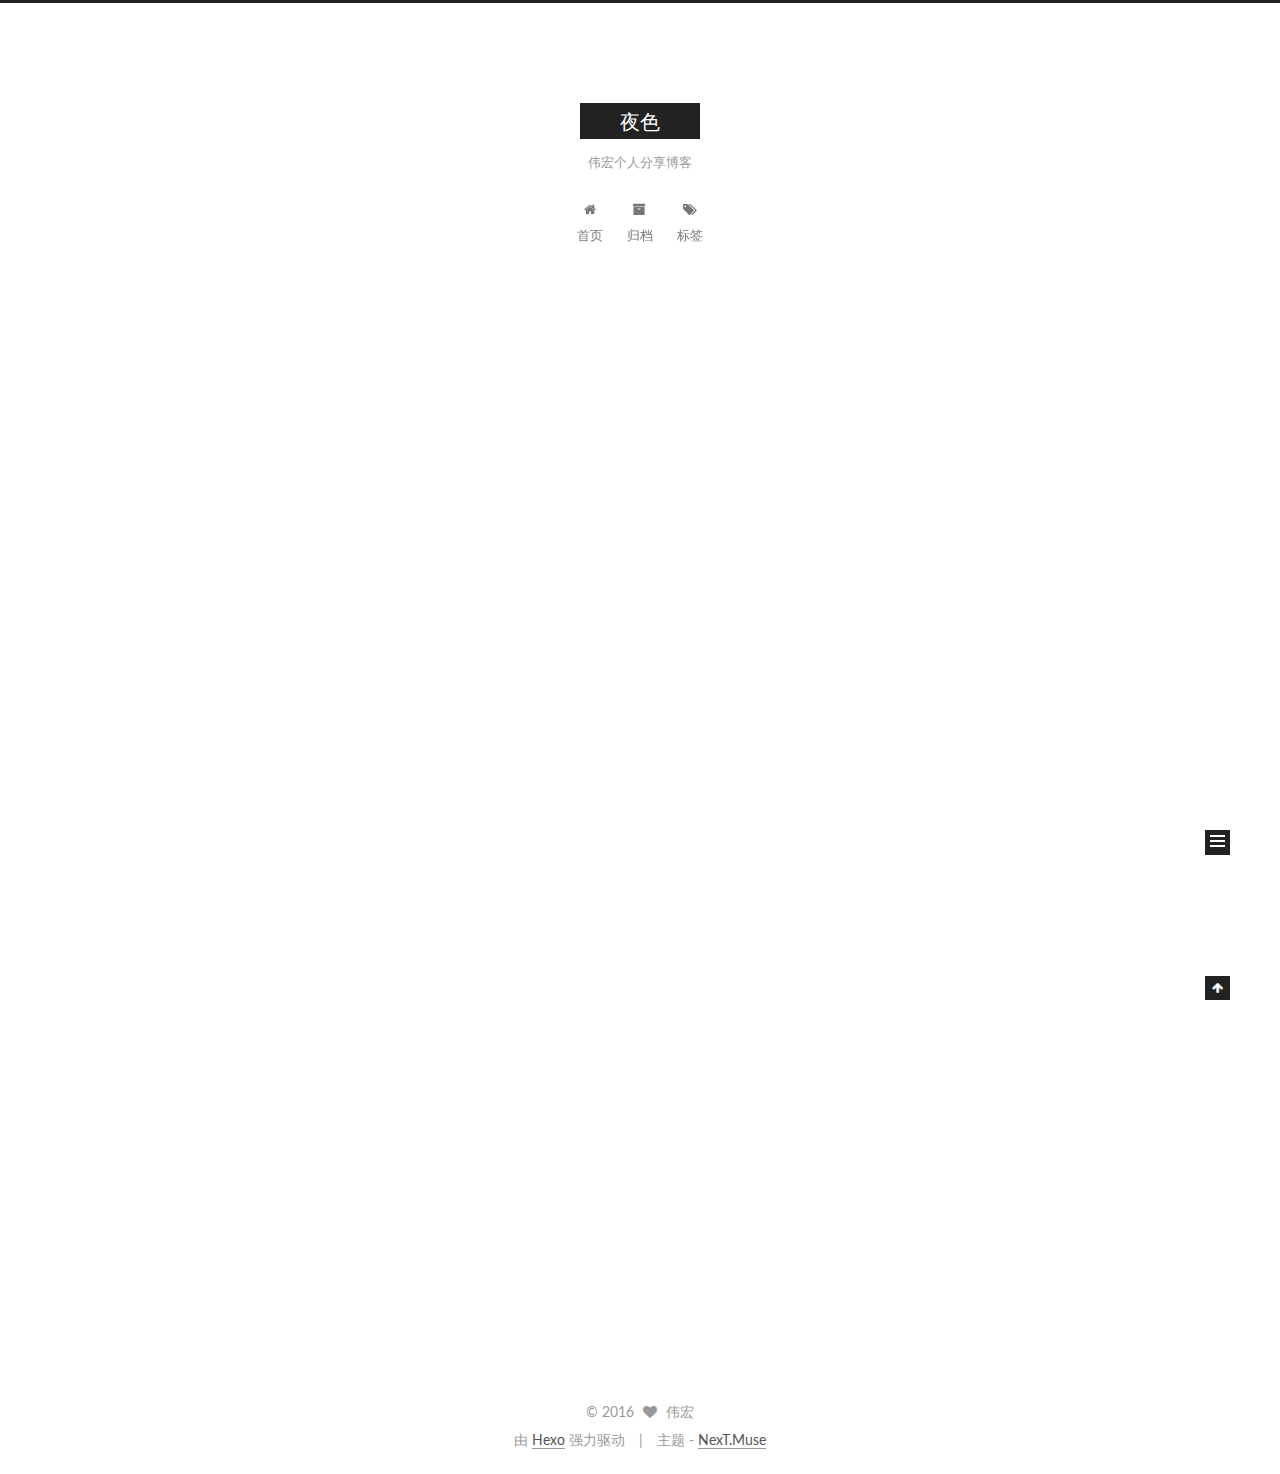
==== commit d15e9506: "Site updated: 2016-11-19 22:05:28" ====
--- a/index.html
+++ b/index.html
@@ -5,7 +5,7 @@
   
 
 
-<html class="theme-next muse use-motion" lang="">
+<html class="theme-next muse use-motion" lang="zh-Hans">
 <head>
   <meta charset="UTF-8"/>
 <meta http-equiv="X-UA-Compatible" content="IE=edge" />
@@ -106,7 +106,7 @@
     motion: true,
     duoshuo: {
       userId: '0',
-      author: 'Author'
+      author: '博主'
     },
     algolia: {
       applicationID: '',
@@ -129,7 +129,7 @@
   <title> 夜色 </title>
 </head>
 
-<body itemscope itemtype="http://schema.org/WebPage" lang="">
+<body itemscope itemtype="http://schema.org/WebPage" lang="zh-Hans">
 
   
 
@@ -186,7 +186,7 @@
             
               <i class="menu-item-icon fa fa-fw fa-home"></i> <br />
             
-            Startseite
+            首页
           </a>
         </li>
       
@@ -196,7 +196,7 @@
             
               <i class="menu-item-icon fa fa-fw fa-archive"></i> <br />
             
-            Archiv
+            归档
           </a>
         </li>
       
@@ -206,7 +206,7 @@
             
               <i class="menu-item-icon fa fa-fw fa-tags"></i> <br />
             
-            Tags
+            标签
           </a>
         </li>
       
@@ -244,7 +244,7 @@
   <span style="display:none" itemprop="author" itemscope itemtype="http://schema.org/Person">
     <meta itemprop="name" content="伟宏">
     <meta itemprop="description" content="">
-    <meta itemprop="image" content="/images/avatar.gif">
+    <meta itemprop="image" content="/uploads/avatar.jpg">
   </span>
 
   <span style="display:none" itemprop="publisher" itemscope itemtype="http://schema.org/Organization">
@@ -278,7 +278,7 @@
               <span class="post-meta-item-icon">
                 <i class="fa fa-calendar-o"></i>
               </span>
-              <span class="post-meta-item-text">Veröffentlicht am</span>
+              <span class="post-meta-item-text">发表于</span>
               <time title="Post created" itemprop="dateCreated datePublished" datetime="2016-11-15T23:35:16+08:00">
                 2016-11-15
               </time>
@@ -388,7 +388,7 @@
       <section class="site-overview sidebar-panel sidebar-panel-active">
         <div class="site-author motion-element" itemprop="author" itemscope itemtype="http://schema.org/Person">
           <img class="site-author-image" itemprop="image"
-               src="/images/avatar.gif"
+               src="/uploads/avatar.jpg"
                alt="伟宏" />
           <p class="site-author-name" itemprop="name">伟宏</p>
           <p class="site-description motion-element" itemprop="description">To Live is To Change The World!</p>
@@ -397,7 +397,7 @@
           <div class="site-state-item site-state-posts">
             <a href="/archives">
               <span class="site-state-item-count">1</span>
-              <span class="site-state-item-name">Artikel</span>
+              <span class="site-state-item-name">日志</span>
             </a>
           </div>
 
@@ -448,11 +448,11 @@
 
 
 <div class="powered-by">
-  Erstellt mit  <a class="theme-link" href="https://hexo.io">Hexo</a>
+  由 <a class="theme-link" href="https://hexo.io">Hexo</a> 强力驱动
 </div>
 
 <div class="theme-info">
-  Theme -
+  主题 -
   <a class="theme-link" href="https://github.com/iissnan/hexo-theme-next">
     NexT.Muse
   </a>
--- a/css/main.css
+++ b/css/main.css
@@ -1681,7 +1681,7 @@
   width: 4px;
   height: 4px;
   border-radius: 50%;
-  background: #0191ff;
+  background: #703bff;
 }
 .links-of-blogroll {
   font-size: 13px;
